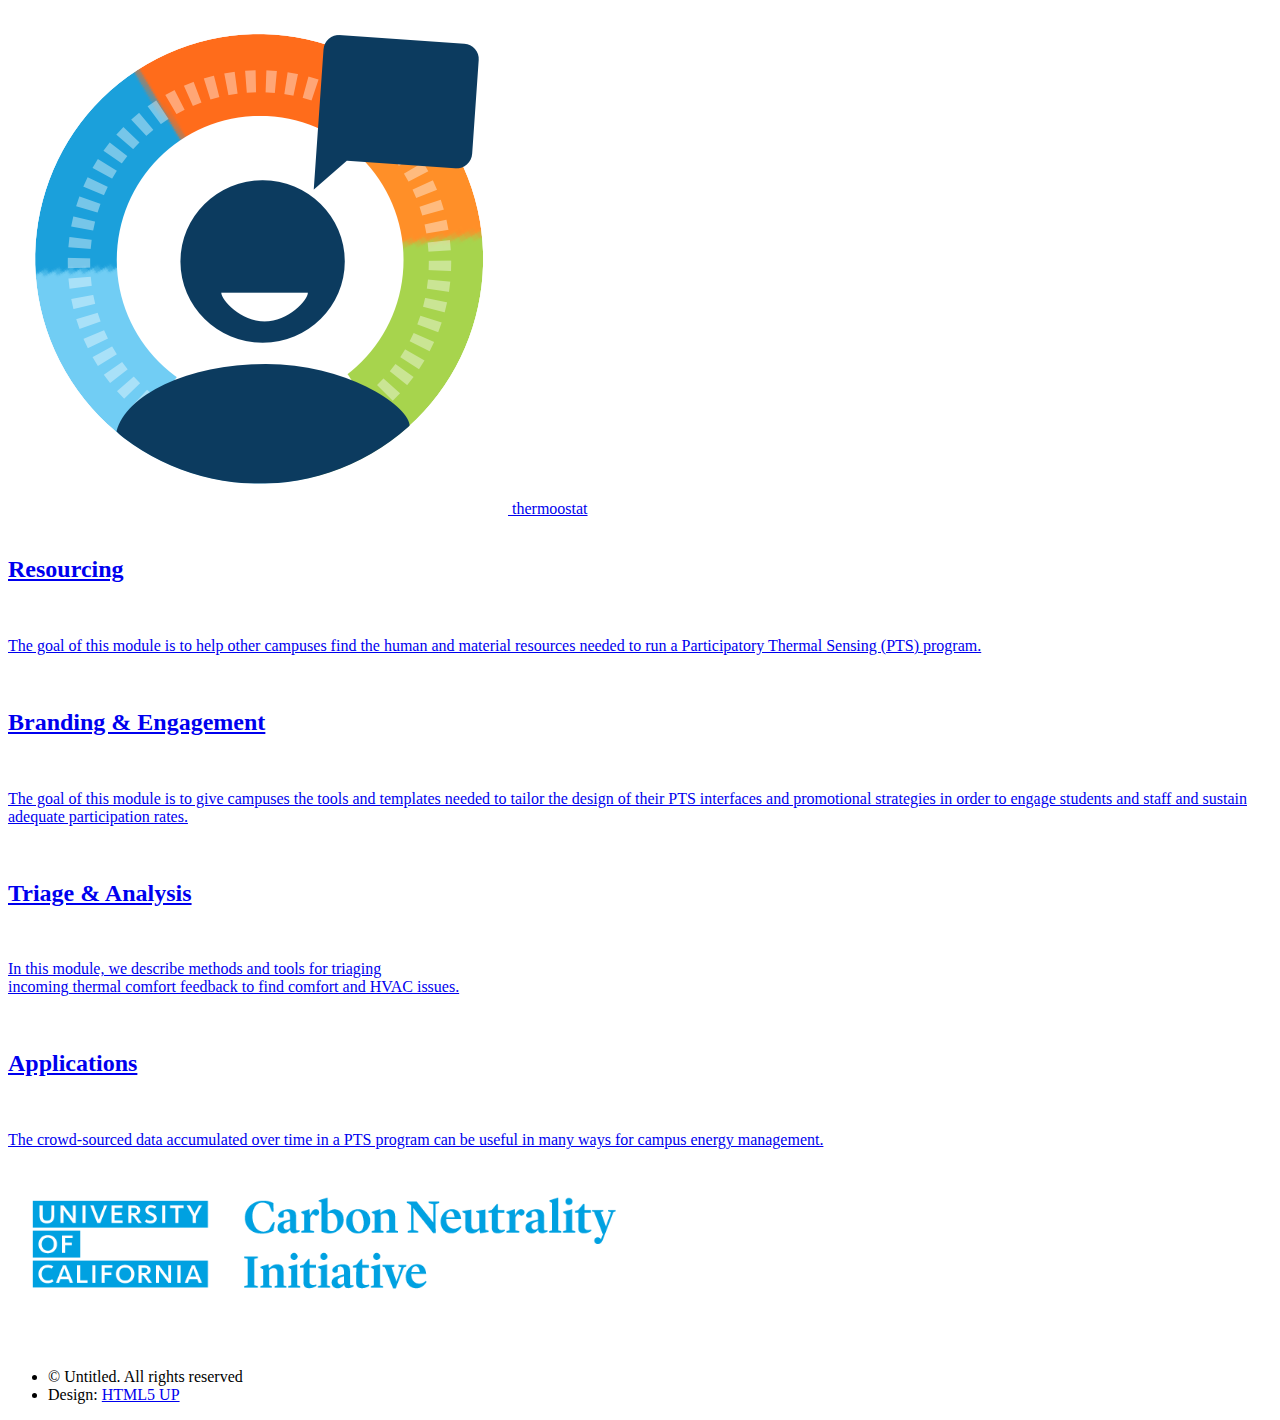
==== index.html @ d4e31097 "added space in the main menu modules and removed facebook and twitter buttons" ====
<!DOCTYPE HTML>
<!--
	Phantom by HTML5 UP
	html5up.net | @ajlkn
	Free for personal and commercial use under the CCA 3.0 license (html5up.net/license)
-->
<html>
	<head>
		<title>Thermoostat</title>
		<link rel="icon" href="images/toplogouc.png"/>
		<meta charset="utf-8" />
		<meta name="viewport" content="width=device-width, initial-scale=1, user-scalable=no" />
		<link rel="stylesheet" href="assets/css/main.css" />
		<noscript><link rel="stylesheet" href="assets/css/noscript.css" /></noscript>
	</head>
	<body class="is-preload">
		<!-- Wrapper -->
			<div id="wrapper">

				<!-- Header -->
					<header id="header">
						<div class="inner">

							<!-- Logo -->
								<a href="index.html" class="logo">
									<span class="symbol"><img src="images/Comfort-Logo.png" alt="" /></span>
									<span class="title">thermoostat</span>
								</a>

							<!-- Nav
								<nav>
									<ul>
										<li><a href="#menu">Menu</a></li>
									</ul>
								</nav>

						</div>
					</header>

							Menu
					<nav id="menu">
						<h2>Menu</h2>
						<ul>
							<li><a href="index.html">Home</a></li>
							<li><a href="generic.html">Ipsum veroeros</a></li>
							<li><a href="generic.html">Tempus etiam</a></li>
							<li><a href="generic.html">Consequat dolor</a></li>
							<li><a href="elements.html">Elements</a></li>
						</ul>
					</nav>-->

				<!-- Main -->
					<div id="main">
						<div class="inner">
							<header>
								<!-- <h1>TherMOOStat<br /></h1>
								<p>Etiam quis viverra lorem, in semper lorem. Sed nisl arcu euismod sit amet nisi euismod sed cursus arcu elementum ipsum arcu vivamus quis venenatis orci lorem ipsum et magna feugiat veroeros aliquam. Lorem ipsum dolor sit amet nullam dolore.</p> -->
							</header>
							<section class="tiles">
								<article class="style1">
									<span class="image">
										<img src="images/resourcing.jpg" alt="" />
									</span>
									<a href="../people-page/index.html">
										<h2>Resourcing</h2>
										<div class="content">
											<br><p>The goal of this module is to help other campuses find the human and material resources needed to run a Participatory Thermal Sensing (PTS) program.</p>
										</div>
									</a>
								</article>
								<article class="style4">
									<span class="image">
										<img src="images/brandingandengagement.jpg" alt="" />
									</span>
									<a href="../branding-page/index.html">
										<h2>Branding & Engagement</h2>
										<div class="content">
											<br><p>The goal of this module is to give campuses the tools and templates needed to tailor the design of their PTS interfaces and promotional strategies in order to engage students and staff and sustain adequate participation rates.</p>
										</div>
									</a>
								</article>
								<article class="style3">
									<span class="image">
										<img src="images/analysis2.jpg" alt="" />
									</span>
									<a href="../analysis-page/index.html">
										<h2>Triage & Analysis</h2>
										<div class="content">
											<br><p>In this module, we describe methods and tools for triaging <br>incoming thermal comfort feedback to find comfort and HVAC issues.</p>
										</div>
									</a>
								</article>
								<article class="style2">
									<span class="image">
										<img src="images/analysis.jpg" alt="" />
									</span>
									<a href="../app-page/index.html">
										<h2>Applications</h2>
										<div class="content">
											<br><p>The crowd-sourced data accumulated over time in a PTS program can be useful in many ways for campus energy management.</p>
										</div>
									</a>
								</article>


							</section>
						</div>
					</div>

				<!-- Footer -->
					<footer id="footer">
						<div class="inner">
							<!-- <section>
								<h2>Get in touch</h2>
								<form method="post" action="#">
									<div class="fields">
										<div class="field half">
											<input type="text" name="name" id="name" placeholder="Name" />
										</div>
										<div class="field half">
											<input type="email" name="email" id="email" placeholder="Email" />
										</div>
										<div class="field">
											<textarea name="message" id="message" placeholder="Message"></textarea>
										</div>
									</div>
									<ul class="actions">
										<li><input type="submit" value="Send" class="primary" /></li>
									</ul>
								</form>
							</section> -->
							<section>
								<span class="image">
										<img src="images/ucop_cni_locgo 29-May-2015.png" alt="" style="max-width: 50%; padding-bottom: 2%;"/>
								</span>
								<!-- <span class="image">
										<img src="images/ucdavis.jpg" alt="" style="max-width: 50%;"/>
								</span> -->
								
							</section>
							<ul class="copyright">
								<li>&copy; Untitled. All rights reserved</li><li>Design: <a href="http://html5up.net">HTML5 UP</a></li>
							</ul>
						</div>
					</footer>

			</div>

		<!-- Scripts -->
			<script src="assets/js/jquery.min.js"></script>
			<script src="assets/js/browser.min.js"></script>
			<script src="assets/js/breakpoints.min.js"></script>
			<script src="assets/js/util.js"></script>
			<script src="assets/js/main.js"></script>

	</body>
</html>
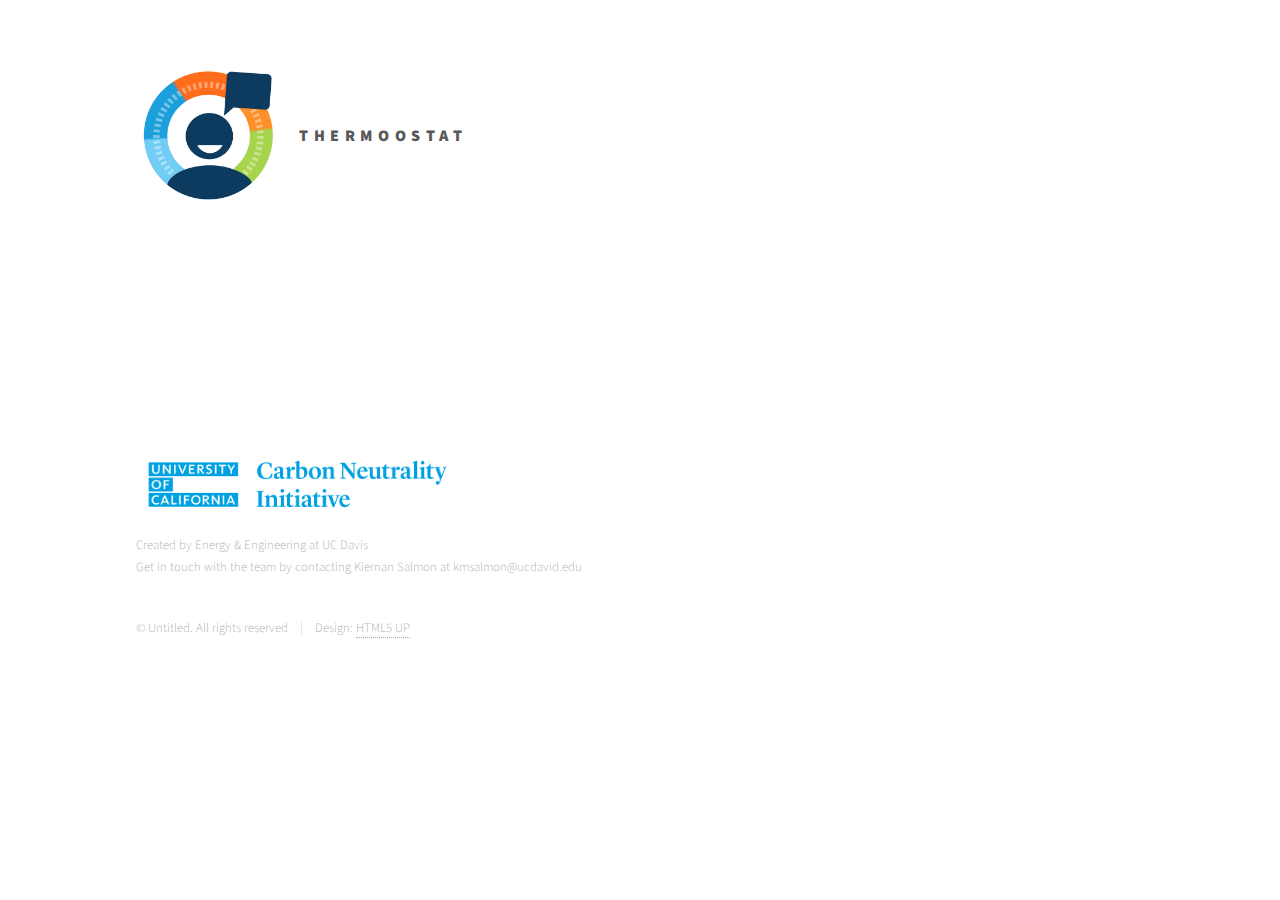
==== commit 1972cbcd: "fixed homepage and the spacing on triage" ====
--- a/index.html
+++ b/index.html
@@ -136,8 +136,9 @@
 								<!-- <span class="image">
 										<img src="images/ucdavis.jpg" alt="" style="max-width: 50%;"/>
 								</span> -->
-								
+
 							</section>
+							<p style="font-size: 0.8em; color: rgba(88, 88, 88, 0.5);">Created by Energy & Engineering at UC Davis<br>Get in touch with the team by contacting Kiernan Salmon at kmsalmon@ucdavid.edu</p>
 							<ul class="copyright">
 								<li>&copy; Untitled. All rights reserved</li><li>Design: <a href="http://html5up.net">HTML5 UP</a></li>
 							</ul>
--- a/assets/css/main.css
+++ b/assets/css/main.css
@@ -0,0 +1,3320 @@
+@import url(font-awesome.min.css);
+@import url("https://fonts.googleapis.com/css?family=Source+Sans+Pro:300,700,900");
+
+/*
+	Phantom by HTML5 UP
+	html5up.net | @ajlkn
+	Free for personal and commercial use under the CCA 3.0 license (html5up.net/license)
+*/
+
+html, body, div, span, applet, object,
+iframe, h1, h2, h3, h4, h5, h6, p, blockquote,
+pre, a, abbr, acronym, address, big, cite,
+code, del, dfn, em, img, ins, kbd, q, s, samp,
+small, strike, strong, sub, sup, tt, var, b,
+u, i, center, dl, dt, dd, ol, ul, li, fieldset,
+form, label, legend, table, caption, tbody,
+tfoot, thead, tr, th, td, article, aside,
+canvas, details, embed, figure, figcaption,
+footer, header, hgroup, menu, nav, output, ruby,
+section, summary, time, mark, audio, video {
+	margin: 0;
+	padding: 0;
+	border: 0;
+	font-size: 100%;
+	font: inherit;
+	vertical-align: baseline;}
+
+article, aside, details, figcaption, figure,
+footer, header, hgroup, menu, nav, section {
+	display: block;}
+
+body {
+	line-height: 1;
+}
+
+ol, ul {
+	list-style: none;
+}
+
+blockquote, q {
+	quotes: none;
+}
+
+	blockquote:before, blockquote:after, q:before, q:after {
+		content: '';
+		content: none;
+	}
+
+table {
+	border-collapse: collapse;
+	border-spacing: 0;
+}
+
+body {
+	-webkit-text-size-adjust: none;
+}
+
+mark {
+	background-color: transparent;
+	color: inherit;
+}
+
+input::-moz-focus-inner {
+	border: 0;
+	padding: 0;
+}
+
+input, select, textarea {
+	-moz-appearance: none;
+	-webkit-appearance: none;
+	-ms-appearance: none;
+	appearance: none;
+}
+
+/* Basic */
+
+	@-ms-viewport {
+		width: device-width;
+	}
+
+	body {
+		-ms-overflow-style: scrollbar;
+	}
+
+	@media screen and (max-width: 480px) {
+
+		html, body {
+			min-width: 320px;
+		}
+
+	}
+
+	html {
+		box-sizing: border-box;
+	}
+
+	*, *:before, *:after {
+		box-sizing: inherit;
+	}
+
+	body {
+		background: #ffffff;
+	}
+
+		body.is-preload *, body.is-preload *:before, body.is-preload *:after {
+			-moz-animation: none !important;
+			-webkit-animation: none !important;
+			-ms-animation: none !important;
+			animation: none !important;
+			-moz-transition: none !important;
+			-webkit-transition: none !important;
+			-ms-transition: none !important;
+			transition: none !important;
+		}
+
+/* Type */
+
+	body, input, select, textarea {
+		color: #585858;
+		font-family: "Source Sans Pro", Helvetica, sans-serif;
+		font-size: 16pt;
+		font-weight: 300;
+		line-height: 1.75;
+	}
+
+		@media screen and (max-width: 1680px) {
+
+			body, input, select, textarea {
+				font-size: 14pt;
+			}
+
+		}
+
+		@media screen and (max-width: 1280px) {
+
+			body, input, select, textarea {
+				font-size: 12pt;
+			}
+
+		}
+
+	a {
+		-moz-transition: border-bottom-color 0.2s ease, color 0.2s ease;
+		-webkit-transition: border-bottom-color 0.2s ease, color 0.2s ease;
+		-ms-transition: border-bottom-color 0.2s ease, color 0.2s ease;
+		transition: border-bottom-color 0.2s ease, color 0.2s ease;
+		text-decoration: none;
+		color: #585858;
+		border-bottom: dotted 1px rgba(88, 88, 88, 0.5);
+	}
+
+		a:hover {
+			border-bottom-color: transparent;
+			/* color: #f2849e !important;
+			hover color change */
+		}
+
+	strong, b {
+		font-weight: 900;
+	}
+
+	em, i {
+		font-style: italic;
+	}
+
+	p {
+		margin: 0 0 2em 0;
+	}
+
+	h1 {
+		font-size: 2.75em;
+		font-weight: 700;
+		line-height: 1.3;
+		margin: 0 0 1em 0;
+		letter-spacing: -0.035em;
+	}
+
+		h1 a {
+			color: inherit;
+		}
+
+		@media screen and (max-width: 736px) {
+
+			h1 {
+				font-size: 2em;
+				margin: 0 0 1em 0;
+			}
+
+		}
+
+		@media screen and (max-width: 360px) {
+
+			h1 {
+				font-size: 1.75em;
+			}
+
+		}
+
+	h2, h3, h4, h5, h6 {
+		font-weight: 900;
+		line-height: 1.5;
+		margin: 0 0 2em 0;
+		text-transform: uppercase;
+		letter-spacing: 0.35em;
+	}
+
+		h2 a, h3 a, h4 a, h5 a, h6 a {
+			color: inherit;
+		}
+
+	h2 {
+		font-size: 1.1em;
+	}
+
+	h3 {
+		font-size: 1em;
+	}
+
+	h4 {
+		font-size: 0.8em;
+	}
+
+	h5 {
+		font-size: 0.8em;
+	}
+
+	h6 {
+		font-size: 0.8em;
+	}
+
+	@media screen and (max-width: 980px) {
+
+		h1 br, h2 br, h3 br, h4 br, h5 br, h6 br {
+			display: none;
+		}
+
+	}
+
+	@media screen and (max-width: 736px) {
+
+		h2 {
+			font-size: 1em;
+		}
+
+		h3 {
+			font-size: 0.8em;
+		}
+
+	}
+
+	sub {
+		font-size: 0.8em;
+		position: relative;
+		top: 0.5em;
+	}
+
+	sup {
+		font-size: 0.8em;
+		position: relative;
+		top: -0.5em;
+	}
+
+	blockquote {
+		border-left: solid 4px #c9c9c9;
+		font-style: italic;
+		margin: 0 0 2em 0;
+		padding: 0.5em 0 0.5em 2em;
+	}
+
+	code {
+		background: rgba(144, 144, 144, 0.075);
+		border-radius: 4px;
+		border: solid 1px #c9c9c9;
+		font-family: "Courier New", monospace;
+		font-size: 0.9em;
+		margin: 0 0.25em;
+		padding: 0.25em 0.65em;
+	}
+
+	pre {
+		-webkit-overflow-scrolling: touch;
+		font-family: "Courier New", monospace;
+		font-size: 0.9em;
+		margin: 0 0 2em 0;
+	}
+
+		pre code {
+			display: block;
+			line-height: 1.75;
+			padding: 1em 1.5em;
+			overflow-x: auto;
+		}
+
+	hr {
+		border: 0;
+		border-bottom: solid 1px #c9c9c9;
+		margin: 2em 0;
+	}
+
+		hr.major {
+			margin: 3em 0;
+		}
+
+	.align-left {
+		text-align: left;
+	}
+
+	.align-center {
+		text-align: center;
+	}
+
+	.align-right {
+		text-align: right;
+	}
+
+/* Row */
+
+	.row {
+		display: flex;
+		flex-wrap: wrap;
+		box-sizing: border-box;
+		align-items: stretch;
+	}
+
+		.row > * {
+			box-sizing: border-box;
+		}
+
+		.row.gtr-uniform > * > :last-child {
+			margin-bottom: 0;
+		}
+
+		.row.aln-left {
+			justify-content: flex-start;
+		}
+
+		.row.aln-center {
+			justify-content: center;
+		}
+
+		.row.aln-right {
+			justify-content: flex-end;
+		}
+
+		.row.aln-top {
+			align-items: flex-start;
+		}
+
+		.row.aln-middle {
+			align-items: center;
+		}
+
+		.row.aln-bottom {
+			align-items: flex-end;
+		}
+
+		.row > .imp {
+			order: -1;
+		}
+
+		.row > .col-1 {
+			width: 8.3333333333%;
+		}
+
+		.row > .off-1 {
+			margin-left: 8.3333333333%;
+		}
+
+		.row > .col-2 {
+			width: 16.6666666667%;
+		}
+
+		.row > .off-2 {
+			margin-left: 16.6666666667%;
+		}
+
+		.row > .col-3 {
+			width: 25%;
+		}
+
+		.row > .off-3 {
+			margin-left: 25%;
+		}
+
+		.row > .col-4 {
+			width: 33.3333333333%;
+		}
+
+		.row > .off-4 {
+			margin-left: 33.3333333333%;
+		}
+
+		.row > .col-5 {
+			width: 41.6666666667%;
+		}
+
+		.row > .off-5 {
+			margin-left: 41.6666666667%;
+		}
+
+		.row > .col-6 {
+			width: 50%;
+		}
+
+		.row > .off-6 {
+			margin-left: 50%;
+		}
+
+		.row > .col-7 {
+			width: 58.3333333333%;
+		}
+
+		.row > .off-7 {
+			margin-left: 58.3333333333%;
+		}
+
+		.row > .col-8 {
+			width: 66.6666666667%;
+		}
+
+		.row > .off-8 {
+			margin-left: 66.6666666667%;
+		}
+
+		.row > .col-9 {
+			width: 75%;
+		}
+
+		.row > .off-9 {
+			margin-left: 75%;
+		}
+
+		.row > .col-10 {
+			width: 83.3333333333%;
+		}
+
+		.row > .off-10 {
+			margin-left: 83.3333333333%;
+		}
+
+		.row > .col-11 {
+			width: 91.6666666667%;
+		}
+
+		.row > .off-11 {
+			margin-left: 91.6666666667%;
+		}
+
+		.row > .col-12 {
+			width: 100%;
+		}
+
+		.row > .off-12 {
+			margin-left: 100%;
+		}
+
+		.row.gtr-0 {
+			margin-top: 0;
+			margin-left: 0em;
+		}
+
+			.row.gtr-0 > * {
+				padding: 0 0 0 0em;
+			}
+
+			.row.gtr-0.gtr-uniform {
+				margin-top: 0em;
+			}
+
+				.row.gtr-0.gtr-uniform > * {
+					padding-top: 0em;
+				}
+
+		.row.gtr-25 {
+			margin-top: 0;
+			margin-left: -0.5em;
+		}
+
+			.row.gtr-25 > * {
+				padding: 0 0 0 0.5em;
+			}
+
+			.row.gtr-25.gtr-uniform {
+				margin-top: -0.5em;
+			}
+
+				.row.gtr-25.gtr-uniform > * {
+					padding-top: 0.5em;
+				}
+
+		.row.gtr-50 {
+			margin-top: 0;
+			margin-left: -1em;
+		}
+
+			.row.gtr-50 > * {
+				padding: 0 0 0 1em;
+			}
+
+			.row.gtr-50.gtr-uniform {
+				margin-top: -1em;
+			}
+
+				.row.gtr-50.gtr-uniform > * {
+					padding-top: 1em;
+				}
+
+		.row {
+			margin-top: 0;
+			margin-left: -2em;
+		}
+
+			.row > * {
+				padding: 0 0 0 2em;
+			}
+
+			.row.gtr-uniform {
+				margin-top: -2em;
+			}
+
+				.row.gtr-uniform > * {
+					padding-top: 2em;
+				}
+
+		.row.gtr-150 {
+			margin-top: 0;
+			margin-left: -3em;
+		}
+
+			.row.gtr-150 > * {
+				padding: 0 0 0 3em;
+			}
+
+			.row.gtr-150.gtr-uniform {
+				margin-top: -3em;
+			}
+
+				.row.gtr-150.gtr-uniform > * {
+					padding-top: 3em;
+				}
+
+		.row.gtr-200 {
+			margin-top: 0;
+			margin-left: -4em;
+		}
+
+			.row.gtr-200 > * {
+				padding: 0 0 0 4em;
+			}
+
+			.row.gtr-200.gtr-uniform {
+				margin-top: -4em;
+			}
+
+				.row.gtr-200.gtr-uniform > * {
+					padding-top: 4em;
+				}
+
+		@media screen and (max-width: 1680px) {
+
+			.row {
+				display: flex;
+				flex-wrap: wrap;
+				box-sizing: border-box;
+				align-items: stretch;
+			}
+
+				.row > * {
+					box-sizing: border-box;
+				}
+
+				.row.gtr-uniform > * > :last-child {
+					margin-bottom: 0;
+				}
+
+				.row.aln-left {
+					justify-content: flex-start;
+				}
+
+				.row.aln-center {
+					justify-content: center;
+				}
+
+				.row.aln-right {
+					justify-content: flex-end;
+				}
+
+				.row.aln-top {
+					align-items: flex-start;
+				}
+
+				.row.aln-middle {
+					align-items: center;
+				}
+
+				.row.aln-bottom {
+					align-items: flex-end;
+				}
+
+				.row > .imp-xlarge {
+					order: -1;
+				}
+
+				.row > .col-1-xlarge {
+					width: 8.3333333333%;
+				}
+
+				.row > .off-1-xlarge {
+					margin-left: 8.3333333333%;
+				}
+
+				.row > .col-2-xlarge {
+					width: 16.6666666667%;
+				}
+
+				.row > .off-2-xlarge {
+					margin-left: 16.6666666667%;
+				}
+
+				.row > .col-3-xlarge {
+					width: 25%;
+				}
+
+				.row > .off-3-xlarge {
+					margin-left: 25%;
+				}
+
+				.row > .col-4-xlarge {
+					width: 33.3333333333%;
+				}
+
+				.row > .off-4-xlarge {
+					margin-left: 33.3333333333%;
+				}
+
+				.row > .col-5-xlarge {
+					width: 41.6666666667%;
+				}
+
+				.row > .off-5-xlarge {
+					margin-left: 41.6666666667%;
+				}
+
+				.row > .col-6-xlarge {
+					width: 50%;
+				}
+
+				.row > .off-6-xlarge {
+					margin-left: 50%;
+				}
+
+				.row > .col-7-xlarge {
+					width: 58.3333333333%;
+				}
+
+				.row > .off-7-xlarge {
+					margin-left: 58.3333333333%;
+				}
+
+				.row > .col-8-xlarge {
+					width: 66.6666666667%;
+				}
+
+				.row > .off-8-xlarge {
+					margin-left: 66.6666666667%;
+				}
+
+				.row > .col-9-xlarge {
+					width: 75%;
+				}
+
+				.row > .off-9-xlarge {
+					margin-left: 75%;
+				}
+
+				.row > .col-10-xlarge {
+					width: 83.3333333333%;
+				}
+
+				.row > .off-10-xlarge {
+					margin-left: 83.3333333333%;
+				}
+
+				.row > .col-11-xlarge {
+					width: 91.6666666667%;
+				}
+
+				.row > .off-11-xlarge {
+					margin-left: 91.6666666667%;
+				}
+
+				.row > .col-12-xlarge {
+					width: 100%;
+				}
+
+				.row > .off-12-xlarge {
+					margin-left: 100%;
+				}
+
+				.row.gtr-0 {
+					margin-top: 0;
+					margin-left: 0em;
+				}
+
+					.row.gtr-0 > * {
+						padding: 0 0 0 0em;
+					}
+
+					.row.gtr-0.gtr-uniform {
+						margin-top: 0em;
+					}
+
+						.row.gtr-0.gtr-uniform > * {
+							padding-top: 0em;
+						}
+
+				.row.gtr-25 {
+					margin-top: 0;
+					margin-left: -0.5em;
+				}
+
+					.row.gtr-25 > * {
+						padding: 0 0 0 0.5em;
+					}
+
+					.row.gtr-25.gtr-uniform {
+						margin-top: -0.5em;
+					}
+
+						.row.gtr-25.gtr-uniform > * {
+							padding-top: 0.5em;
+						}
+
+				.row.gtr-50 {
+					margin-top: 0;
+					margin-left: -1em;
+				}
+
+					.row.gtr-50 > * {
+						padding: 0 0 0 1em;
+					}
+
+					.row.gtr-50.gtr-uniform {
+						margin-top: -1em;
+					}
+
+						.row.gtr-50.gtr-uniform > * {
+							padding-top: 1em;
+						}
+
+				.row {
+					margin-top: 0;
+					margin-left: -2em;
+				}
+
+					.row > * {
+						padding: 0 0 0 2em;
+					}
+
+					.row.gtr-uniform {
+						margin-top: -2em;
+					}
+
+						.row.gtr-uniform > * {
+							padding-top: 2em;
+						}
+
+				.row.gtr-150 {
+					margin-top: 0;
+					margin-left: -3em;
+				}
+
+					.row.gtr-150 > * {
+						padding: 0 0 0 3em;
+					}
+
+					.row.gtr-150.gtr-uniform {
+						margin-top: -3em;
+					}
+
+						.row.gtr-150.gtr-uniform > * {
+							padding-top: 3em;
+						}
+
+				.row.gtr-200 {
+					margin-top: 0;
+					margin-left: -4em;
+				}
+
+					.row.gtr-200 > * {
+						padding: 0 0 0 4em;
+					}
+
+					.row.gtr-200.gtr-uniform {
+						margin-top: -4em;
+					}
+
+						.row.gtr-200.gtr-uniform > * {
+							padding-top: 4em;
+						}
+
+		}
+
+		@media screen and (max-width: 1280px) {
+
+			.row {
+				display: flex;
+				flex-wrap: wrap;
+				box-sizing: border-box;
+				align-items: stretch;
+			}
+
+				.row > * {
+					box-sizing: border-box;
+				}
+
+				.row.gtr-uniform > * > :last-child {
+					margin-bottom: 0;
+				}
+
+				.row.aln-left {
+					justify-content: flex-start;
+				}
+
+				.row.aln-center {
+					justify-content: center;
+				}
+
+				.row.aln-right {
+					justify-content: flex-end;
+				}
+
+				.row.aln-top {
+					align-items: flex-start;
+				}
+
+				.row.aln-middle {
+					align-items: center;
+				}
+
+				.row.aln-bottom {
+					align-items: flex-end;
+				}
+
+				.row > .imp-large {
+					order: -1;
+				}
+
+				.row > .col-1-large {
+					width: 8.3333333333%;
+				}
+
+				.row > .off-1-large {
+					margin-left: 8.3333333333%;
+				}
+
+				.row > .col-2-large {
+					width: 16.6666666667%;
+				}
+
+				.row > .off-2-large {
+					margin-left: 16.6666666667%;
+				}
+
+				.row > .col-3-large {
+					width: 25%;
+				}
+
+				.row > .off-3-large {
+					margin-left: 25%;
+				}
+
+				.row > .col-4-large {
+					width: 33.3333333333%;
+				}
+
+				.row > .off-4-large {
+					margin-left: 33.3333333333%;
+				}
+
+				.row > .col-5-large {
+					width: 41.6666666667%;
+				}
+
+				.row > .off-5-large {
+					margin-left: 41.6666666667%;
+				}
+
+				.row > .col-6-large {
+					width: 50%;
+				}
+
+				.row > .off-6-large {
+					margin-left: 50%;
+				}
+
+				.row > .col-7-large {
+					width: 58.3333333333%;
+				}
+
+				.row > .off-7-large {
+					margin-left: 58.3333333333%;
+				}
+
+				.row > .col-8-large {
+					width: 66.6666666667%;
+				}
+
+				.row > .off-8-large {
+					margin-left: 66.6666666667%;
+				}
+
+				.row > .col-9-large {
+					width: 75%;
+				}
+
+				.row > .off-9-large {
+					margin-left: 75%;
+				}
+
+				.row > .col-10-large {
+					width: 83.3333333333%;
+				}
+
+				.row > .off-10-large {
+					margin-left: 83.3333333333%;
+				}
+
+				.row > .col-11-large {
+					width: 91.6666666667%;
+				}
+
+				.row > .off-11-large {
+					margin-left: 91.6666666667%;
+				}
+
+				.row > .col-12-large {
+					width: 100%;
+				}
+
+				.row > .off-12-large {
+					margin-left: 100%;
+				}
+
+				.row.gtr-0 {
+					margin-top: 0;
+					margin-left: 0em;
+				}
+
+					.row.gtr-0 > * {
+						padding: 0 0 0 0em;
+					}
+
+					.row.gtr-0.gtr-uniform {
+						margin-top: 0em;
+					}
+
+						.row.gtr-0.gtr-uniform > * {
+							padding-top: 0em;
+						}
+
+				.row.gtr-25 {
+					margin-top: 0;
+					margin-left: -0.5em;
+				}
+
+					.row.gtr-25 > * {
+						padding: 0 0 0 0.5em;
+					}
+
+					.row.gtr-25.gtr-uniform {
+						margin-top: -0.5em;
+					}
+
+						.row.gtr-25.gtr-uniform > * {
+							padding-top: 0.5em;
+						}
+
+				.row.gtr-50 {
+					margin-top: 0;
+					margin-left: -1em;
+				}
+
+					.row.gtr-50 > * {
+						padding: 0 0 0 1em;
+					}
+
+					.row.gtr-50.gtr-uniform {
+						margin-top: -1em;
+					}
+
+						.row.gtr-50.gtr-uniform > * {
+							padding-top: 1em;
+						}
+
+				.row {
+					margin-top: 0;
+					margin-left: -2em;
+				}
+
+					.row > * {
+						padding: 0 0 0 2em;
+					}
+
+					.row.gtr-uniform {
+						margin-top: -2em;
+					}
+
+						.row.gtr-uniform > * {
+							padding-top: 2em;
+						}
+
+				.row.gtr-150 {
+					margin-top: 0;
+					margin-left: -3em;
+				}
+
+					.row.gtr-150 > * {
+						padding: 0 0 0 3em;
+					}
+
+					.row.gtr-150.gtr-uniform {
+						margin-top: -3em;
+					}
+
+						.row.gtr-150.gtr-uniform > * {
+							padding-top: 3em;
+						}
+
+				.row.gtr-200 {
+					margin-top: 0;
+					margin-left: -4em;
+				}
+
+					.row.gtr-200 > * {
+						padding: 0 0 0 4em;
+					}
+
+					.row.gtr-200.gtr-uniform {
+						margin-top: -4em;
+					}
+
+						.row.gtr-200.gtr-uniform > * {
+							padding-top: 4em;
+						}
+
+		}
+
+		@media screen and (max-width: 980px) {
+
+			.row {
+				display: flex;
+				flex-wrap: wrap;
+				box-sizing: border-box;
+				align-items: stretch;
+			}
+
+				.row > * {
+					box-sizing: border-box;
+				}
+
+				.row.gtr-uniform > * > :last-child {
+					margin-bottom: 0;
+				}
+
+				.row.aln-left {
+					justify-content: flex-start;
+				}
+
+				.row.aln-center {
+					justify-content: center;
+				}
+
+				.row.aln-right {
+					justify-content: flex-end;
+				}
+
+				.row.aln-top {
+					align-items: flex-start;
+				}
+
+				.row.aln-middle {
+					align-items: center;
+				}
+
+				.row.aln-bottom {
+					align-items: flex-end;
+				}
+
+				.row > .imp-medium {
+					order: -1;
+				}
+
+				.row > .col-1-medium {
+					width: 8.3333333333%;
+				}
+
+				.row > .off-1-medium {
+					margin-left: 8.3333333333%;
+				}
+
+				.row > .col-2-medium {
+					width: 16.6666666667%;
+				}
+
+				.row > .off-2-medium {
+					margin-left: 16.6666666667%;
+				}
+
+				.row > .col-3-medium {
+					width: 25%;
+				}
+
+				.row > .off-3-medium {
+					margin-left: 25%;
+				}
+
+				.row > .col-4-medium {
+					width: 33.3333333333%;
+				}
+
+				.row > .off-4-medium {
+					margin-left: 33.3333333333%;
+				}
+
+				.row > .col-5-medium {
+					width: 41.6666666667%;
+				}
+
+				.row > .off-5-medium {
+					margin-left: 41.6666666667%;
+				}
+
+				.row > .col-6-medium {
+					width: 50%;
+				}
+
+				.row > .off-6-medium {
+					margin-left: 50%;
+				}
+
+				.row > .col-7-medium {
+					width: 58.3333333333%;
+				}
+
+				.row > .off-7-medium {
+					margin-left: 58.3333333333%;
+				}
+
+				.row > .col-8-medium {
+					width: 66.6666666667%;
+				}
+
+				.row > .off-8-medium {
+					margin-left: 66.6666666667%;
+				}
+
+				.row > .col-9-medium {
+					width: 75%;
+				}
+
+				.row > .off-9-medium {
+					margin-left: 75%;
+				}
+
+				.row > .col-10-medium {
+					width: 83.3333333333%;
+				}
+
+				.row > .off-10-medium {
+					margin-left: 83.3333333333%;
+				}
+
+				.row > .col-11-medium {
+					width: 91.6666666667%;
+				}
+
+				.row > .off-11-medium {
+					margin-left: 91.6666666667%;
+				}
+
+				.row > .col-12-medium {
+					width: 100%;
+				}
+
+				.row > .off-12-medium {
+					margin-left: 100%;
+				}
+
+				.row.gtr-0 {
+					margin-top: 0;
+					margin-left: 0em;
+				}
+
+					.row.gtr-0 > * {
+						padding: 0 0 0 0em;
+					}
+
+					.row.gtr-0.gtr-uniform {
+						margin-top: 0em;
+					}
+
+						.row.gtr-0.gtr-uniform > * {
+							padding-top: 0em;
+						}
+
+				.row.gtr-25 {
+					margin-top: 0;
+					margin-left: -0.375em;
+				}
+
+					.row.gtr-25 > * {
+						padding: 0 0 0 0.375em;
+					}
+
+					.row.gtr-25.gtr-uniform {
+						margin-top: -0.375em;
+					}
+
+						.row.gtr-25.gtr-uniform > * {
+							padding-top: 0.375em;
+						}
+
+				.row.gtr-50 {
+					margin-top: 0;
+					margin-left: -0.75em;
+				}
+
+					.row.gtr-50 > * {
+						padding: 0 0 0 0.75em;
+					}
+
+					.row.gtr-50.gtr-uniform {
+						margin-top: -0.75em;
+					}
+
+						.row.gtr-50.gtr-uniform > * {
+							padding-top: 0.75em;
+						}
+
+				.row {
+					margin-top: 0;
+					margin-left: -1.5em;
+				}
+
+					.row > * {
+						padding: 0 0 0 1.5em;
+					}
+
+					.row.gtr-uniform {
+						margin-top: -1.5em;
+					}
+
+						.row.gtr-uniform > * {
+							padding-top: 1.5em;
+						}
+
+				.row.gtr-150 {
+					margin-top: 0;
+					margin-left: -2.25em;
+				}
+
+					.row.gtr-150 > * {
+						padding: 0 0 0 2.25em;
+					}
+
+					.row.gtr-150.gtr-uniform {
+						margin-top: -2.25em;
+					}
+
+						.row.gtr-150.gtr-uniform > * {
+							padding-top: 2.25em;
+						}
+
+				.row.gtr-200 {
+					margin-top: 0;
+					margin-left: -3em;
+				}
+
+					.row.gtr-200 > * {
+						padding: 0 0 0 3em;
+					}
+
+					.row.gtr-200.gtr-uniform {
+						margin-top: -3em;
+					}
+
+						.row.gtr-200.gtr-uniform > * {
+							padding-top: 3em;
+						}
+
+		}
+
+		@media screen and (max-width: 736px) {
+
+			.row {
+				display: flex;
+				flex-wrap: wrap;
+				box-sizing: border-box;
+				align-items: stretch;
+			}
+
+				.row > * {
+					box-sizing: border-box;
+				}
+
+				.row.gtr-uniform > * > :last-child {
+					margin-bottom: 0;
+				}
+
+				.row.aln-left {
+					justify-content: flex-start;
+				}
+
+				.row.aln-center {
+					justify-content: center;
+				}
+
+				.row.aln-right {
+					justify-content: flex-end;
+				}
+
+				.row.aln-top {
+					align-items: flex-start;
+				}
+
+				.row.aln-middle {
+					align-items: center;
+				}
+
+				.row.aln-bottom {
+					align-items: flex-end;
+				}
+
+				.row > .imp-small {
+					order: -1;
+				}
+
+				.row > .col-1-small {
+					width: 8.3333333333%;
+				}
+
+				.row > .off-1-small {
+					margin-left: 8.3333333333%;
+				}
+
+				.row > .col-2-small {
+					width: 16.6666666667%;
+				}
+
+				.row > .off-2-small {
+					margin-left: 16.6666666667%;
+				}
+
+				.row > .col-3-small {
+					width: 25%;
+				}
+
+				.row > .off-3-small {
+					margin-left: 25%;
+				}
+
+				.row > .col-4-small {
+					width: 33.3333333333%;
+				}
+
+				.row > .off-4-small {
+					margin-left: 33.3333333333%;
+				}
+
+				.row > .col-5-small {
+					width: 41.6666666667%;
+				}
+
+				.row > .off-5-small {
+					margin-left: 41.6666666667%;
+				}
+
+				.row > .col-6-small {
+					width: 50%;
+				}
+
+				.row > .off-6-small {
+					margin-left: 50%;
+				}
+
+				.row > .col-7-small {
+					width: 58.3333333333%;
+				}
+
+				.row > .off-7-small {
+					margin-left: 58.3333333333%;
+				}
+
+				.row > .col-8-small {
+					width: 66.6666666667%;
+				}
+
+				.row > .off-8-small {
+					margin-left: 66.6666666667%;
+				}
+
+				.row > .col-9-small {
+					width: 75%;
+				}
+
+				.row > .off-9-small {
+					margin-left: 75%;
+				}
+
+				.row > .col-10-small {
+					width: 83.3333333333%;
+				}
+
+				.row > .off-10-small {
+					margin-left: 83.3333333333%;
+				}
+
+				.row > .col-11-small {
+					width: 91.6666666667%;
+				}
+
+				.row > .off-11-small {
+					margin-left: 91.6666666667%;
+				}
+
+				.row > .col-12-small {
+					width: 100%;
+				}
+
+				.row > .off-12-small {
+					margin-left: 100%;
+				}
+
+				.row.gtr-0 {
+					margin-top: 0;
+					margin-left: 0em;
+				}
+
+					.row.gtr-0 > * {
+						padding: 0 0 0 0em;
+					}
+
+					.row.gtr-0.gtr-uniform {
+						margin-top: 0em;
+					}
+
+						.row.gtr-0.gtr-uniform > * {
+							padding-top: 0em;
+						}
+
+				.row.gtr-25 {
+					margin-top: 0;
+					margin-left: -0.25em;
+				}
+
+					.row.gtr-25 > * {
+						padding: 0 0 0 0.25em;
+					}
+
+					.row.gtr-25.gtr-uniform {
+						margin-top: -0.25em;
+					}
+
+						.row.gtr-25.gtr-uniform > * {
+							padding-top: 0.25em;
+						}
+
+				.row.gtr-50 {
+					margin-top: 0;
+					margin-left: -0.5em;
+				}
+
+					.row.gtr-50 > * {
+						padding: 0 0 0 0.5em;
+					}
+
+					.row.gtr-50.gtr-uniform {
+						margin-top: -0.5em;
+					}
+
+						.row.gtr-50.gtr-uniform > * {
+							padding-top: 0.5em;
+						}
+
+				.row {
+					margin-top: 0;
+					margin-left: -1em;
+				}
+
+					.row > * {
+						padding: 0 0 0 1em;
+					}
+
+					.row.gtr-uniform {
+						margin-top: -1em;
+					}
+
+						.row.gtr-uniform > * {
+							padding-top: 1em;
+						}
+
+				.row.gtr-150 {
+					margin-top: 0;
+					margin-left: -1.5em;
+				}
+
+					.row.gtr-150 > * {
+						padding: 0 0 0 1.5em;
+					}
+
+					.row.gtr-150.gtr-uniform {
+						margin-top: -1.5em;
+					}
+
+						.row.gtr-150.gtr-uniform > * {
+							padding-top: 1.5em;
+						}
+
+				.row.gtr-200 {
+					margin-top: 0;
+					margin-left: -2em;
+				}
+
+					.row.gtr-200 > * {
+						padding: 0 0 0 2em;
+					}
+
+					.row.gtr-200.gtr-uniform {
+						margin-top: -2em;
+					}
+
+						.row.gtr-200.gtr-uniform > * {
+							padding-top: 2em;
+						}
+
+		}
+
+		@media screen and (max-width: 480px) {
+
+			.row {
+				display: flex;
+				flex-wrap: wrap;
+				box-sizing: border-box;
+				align-items: stretch;
+			}
+
+				.row > * {
+					box-sizing: border-box;
+				}
+
+				.row.gtr-uniform > * > :last-child {
+					margin-bottom: 0;
+				}
+
+				.row.aln-left {
+					justify-content: flex-start;
+				}
+
+				.row.aln-center {
+					justify-content: center;
+				}
+
+				.row.aln-right {
+					justify-content: flex-end;
+				}
+
+				.row.aln-top {
+					align-items: flex-start;
+				}
+
+				.row.aln-middle {
+					align-items: center;
+				}
+
+				.row.aln-bottom {
+					align-items: flex-end;
+				}
+
+				.row > .imp-xsmall {
+					order: -1;
+				}
+
+				.row > .col-1-xsmall {
+					width: 8.3333333333%;
+				}
+
+				.row > .off-1-xsmall {
+					margin-left: 8.3333333333%;
+				}
+
+				.row > .col-2-xsmall {
+					width: 16.6666666667%;
+				}
+
+				.row > .off-2-xsmall {
+					margin-left: 16.6666666667%;
+				}
+
+				.row > .col-3-xsmall {
+					width: 25%;
+				}
+
+				.row > .off-3-xsmall {
+					margin-left: 25%;
+				}
+
+				.row > .col-4-xsmall {
+					width: 33.3333333333%;
+				}
+
+				.row > .off-4-xsmall {
+					margin-left: 33.3333333333%;
+				}
+
+				.row > .col-5-xsmall {
+					width: 41.6666666667%;
+				}
+
+				.row > .off-5-xsmall {
+					margin-left: 41.6666666667%;
+				}
+
+				.row > .col-6-xsmall {
+					width: 50%;
+				}
+
+				.row > .off-6-xsmall {
+					margin-left: 50%;
+				}
+
+				.row > .col-7-xsmall {
+					width: 58.3333333333%;
+				}
+
+				.row > .off-7-xsmall {
+					margin-left: 58.3333333333%;
+				}
+
+				.row > .col-8-xsmall {
+					width: 66.6666666667%;
+				}
+
+				.row > .off-8-xsmall {
+					margin-left: 66.6666666667%;
+				}
+
+				.row > .col-9-xsmall {
+					width: 75%;
+				}
+
+				.row > .off-9-xsmall {
+					margin-left: 75%;
+				}
+
+				.row > .col-10-xsmall {
+					width: 83.3333333333%;
+				}
+
+				.row > .off-10-xsmall {
+					margin-left: 83.3333333333%;
+				}
+
+				.row > .col-11-xsmall {
+					width: 91.6666666667%;
+				}
+
+				.row > .off-11-xsmall {
+					margin-left: 91.6666666667%;
+				}
+
+				.row > .col-12-xsmall {
+					width: 100%;
+				}
+
+				.row > .off-12-xsmall {
+					margin-left: 100%;
+				}
+
+				.row.gtr-0 {
+					margin-top: 0;
+					margin-left: 0em;
+				}
+
+					.row.gtr-0 > * {
+						padding: 0 0 0 0em;
+					}
+
+					.row.gtr-0.gtr-uniform {
+						margin-top: 0em;
+					}
+
+						.row.gtr-0.gtr-uniform > * {
+							padding-top: 0em;
+						}
+
+				.row.gtr-25 {
+					margin-top: 0;
+					margin-left: -0.25em;
+				}
+
+					.row.gtr-25 > * {
+						padding: 0 0 0 0.25em;
+					}
+
+					.row.gtr-25.gtr-uniform {
+						margin-top: -0.25em;
+					}
+
+						.row.gtr-25.gtr-uniform > * {
+							padding-top: 0.25em;
+						}
+
+				.row.gtr-50 {
+					margin-top: 0;
+					margin-left: -0.5em;
+				}
+
+					.row.gtr-50 > * {
+						padding: 0 0 0 0.5em;
+					}
+
+					.row.gtr-50.gtr-uniform {
+						margin-top: -0.5em;
+					}
+
+						.row.gtr-50.gtr-uniform > * {
+							padding-top: 0.5em;
+						}
+
+				.row {
+					margin-top: 0;
+					margin-left: -1em;
+				}
+
+					.row > * {
+						padding: 0 0 0 1em;
+					}
+
+					.row.gtr-uniform {
+						margin-top: -1em;
+					}
+
+						.row.gtr-uniform > * {
+							padding-top: 1em;
+						}
+
+				.row.gtr-150 {
+					margin-top: 0;
+					margin-left: -1.5em;
+				}
+
+					.row.gtr-150 > * {
+						padding: 0 0 0 1.5em;
+					}
+
+					.row.gtr-150.gtr-uniform {
+						margin-top: -1.5em;
+					}
+
+						.row.gtr-150.gtr-uniform > * {
+							padding-top: 1.5em;
+						}
+
+				.row.gtr-200 {
+					margin-top: 0;
+					margin-left: -2em;
+				}
+
+					.row.gtr-200 > * {
+						padding: 0 0 0 2em;
+					}
+
+					.row.gtr-200.gtr-uniform {
+						margin-top: -2em;
+					}
+
+						.row.gtr-200.gtr-uniform > * {
+							padding-top: 2em;
+						}
+
+		}
+
+/* Section/Article */
+
+	section.special, article.special {
+		text-align: center;
+	}
+
+	header p {
+		margin-top: -1em;
+	}
+
+	@media screen and (max-width: 736px) {
+
+		header p {
+			margin-top: 0;
+		}
+
+	}
+
+/* Icon */
+
+	.icon {
+		text-decoration: none;
+		border-bottom: none;
+		position: relative;
+	}
+
+		.icon:before {
+			-moz-osx-font-smoothing: grayscale;
+			-webkit-font-smoothing: antialiased;
+			font-family: FontAwesome;
+			font-style: normal;
+			font-weight: normal;
+			text-transform: none !important;
+		}
+
+		.icon > .label {
+			display: none;
+		}
+
+		.icon.style2 {
+			-moz-transition: background-color 0.2s ease-in-out, color 0.2s ease-in-out, border-color 0.2s ease-in-out;
+			-webkit-transition: background-color 0.2s ease-in-out, color 0.2s ease-in-out, border-color 0.2s ease-in-out;
+			-ms-transition: background-color 0.2s ease-in-out, color 0.2s ease-in-out, border-color 0.2s ease-in-out;
+			transition: background-color 0.2s ease-in-out, color 0.2s ease-in-out, border-color 0.2s ease-in-out;
+			background-color: transparent;
+			border: solid 1px #c9c9c9;
+			border-radius: 4px;
+			width: 2.65em;
+			height: 2.65em;
+			display: inline-block;
+			text-align: center;
+			line-height: 2.65em;
+			color: inherit;
+		}
+
+			.icon.style2:before {
+				font-size: 1.1em;
+			}
+
+			.icon.style2:hover {
+				color: #f2849e;
+				border-color: #f2849e;
+			}
+
+			.icon.style2:active {
+				background-color: rgba(242, 132, 158, 0.1);
+			}
+
+/* List */
+
+	ol {
+		list-style: decimal;
+		margin: 0 0 2em 0;
+		padding-left: 1.25em;
+	}
+
+		ol li {
+			padding-left: 0.25em;
+		}
+
+	ul {
+		list-style: disc;
+		margin: 0 0 2em 0;
+		padding-left: 1em;
+	}
+
+		ul li {
+			padding-left: 0.5em;
+		}
+
+		ul.alt {
+			list-style: none;
+			padding-left: 0;
+		}
+
+			ul.alt li {
+				border-top: solid 1px #c9c9c9;
+				padding: 0.5em 0;
+			}
+
+				ul.alt li:first-child {
+					border-top: 0;
+					padding-top: 0;
+				}
+
+	dl {
+		margin: 0 0 2em 0;
+	}
+
+		dl dt {
+			display: block;
+			font-weight: 900;
+			margin: 0 0 1em 0;
+		}
+
+		dl dd {
+			margin-left: 2em;
+		}
+
+/* Actions */
+
+	ul.actions {
+		display: -moz-flex;
+		display: -webkit-flex;
+		display: -ms-flex;
+		display: flex;
+		cursor: default;
+		list-style: none;
+		margin-left: -1em;
+		padding-left: 0;
+	}
+
+		ul.actions li {
+			padding: 0 0 0 1em;
+			vertical-align: middle;
+		}
+
+		ul.actions.special {
+			-moz-justify-content: center;
+			-webkit-justify-content: center;
+			-ms-justify-content: center;
+			justify-content: center;
+			width: 100%;
+			margin-left: 0;
+		}
+
+			ul.actions.special li:first-child {
+				padding-left: 0;
+			}
+
+		ul.actions.stacked {
+			-moz-flex-direction: column;
+			-webkit-flex-direction: column;
+			-ms-flex-direction: column;
+			flex-direction: column;
+			margin-left: 0;
+		}
+
+			ul.actions.stacked li {
+				padding: 1.3em 0 0 0;
+			}
+
+				ul.actions.stacked li:first-child {
+					padding-top: 0;
+				}
+
+		ul.actions.fit {
+			width: calc(100% + 1em);
+		}
+
+			ul.actions.fit li {
+				-moz-flex-grow: 1;
+				-webkit-flex-grow: 1;
+				-ms-flex-grow: 1;
+				flex-grow: 1;
+				-moz-flex-shrink: 1;
+				-webkit-flex-shrink: 1;
+				-ms-flex-shrink: 1;
+				flex-shrink: 1;
+				width: 100%;
+			}
+
+				ul.actions.fit li > * {
+					width: 100%;
+				}
+
+			ul.actions.fit.stacked {
+				width: 100%;
+			}
+
+		@media screen and (max-width: 480px) {
+
+			ul.actions:not(.fixed) {
+				-moz-flex-direction: column;
+				-webkit-flex-direction: column;
+				-ms-flex-direction: column;
+				flex-direction: column;
+				margin-left: 0;
+				width: 100% !important;
+			}
+
+				ul.actions:not(.fixed) li {
+					-moz-flex-grow: 1;
+					-webkit-flex-grow: 1;
+					-ms-flex-grow: 1;
+					flex-grow: 1;
+					-moz-flex-shrink: 1;
+					-webkit-flex-shrink: 1;
+					-ms-flex-shrink: 1;
+					flex-shrink: 1;
+					padding: 1em 0 0 0;
+					text-align: center;
+					width: 100%;
+				}
+
+					ul.actions:not(.fixed) li > * {
+						width: 100%;
+					}
+
+					ul.actions:not(.fixed) li:first-child {
+						padding-top: 0;
+					}
+
+					ul.actions:not(.fixed) li input[type="submit"],
+					ul.actions:not(.fixed) li input[type="reset"],
+					ul.actions:not(.fixed) li input[type="button"],
+					ul.actions:not(.fixed) li button,
+					ul.actions:not(.fixed) li .button {
+						width: 100%;
+					}
+
+						ul.actions:not(.fixed) li input[type="submit"].icon:before,
+						ul.actions:not(.fixed) li input[type="reset"].icon:before,
+						ul.actions:not(.fixed) li input[type="button"].icon:before,
+						ul.actions:not(.fixed) li button.icon:before,
+						ul.actions:not(.fixed) li .button.icon:before {
+							margin-left: -0.5rem;
+						}
+
+		}
+
+/* Icons */
+
+	ul.icons {
+		cursor: default;
+		list-style: none;
+		padding-left: 0;
+		margin: -1em 0 2em -1em;
+	}
+
+		ul.icons li {
+			display: inline-block;
+			padding: 1em 0 0 1em;
+		}
+
+/* Form */
+
+	form {
+		margin: 0 0 2em 0;
+		overflow-x: hidden;
+	}
+
+		form > :last-child {
+			margin-bottom: 0;
+		}
+
+		form > .fields {
+			display: -moz-flex;
+			display: -webkit-flex;
+			display: -ms-flex;
+			display: flex;
+			-moz-flex-wrap: wrap;
+			-webkit-flex-wrap: wrap;
+			-ms-flex-wrap: wrap;
+			flex-wrap: wrap;
+			width: calc(100% + 3em);
+			margin: -1.5em 0 2em -1.5em;
+		}
+
+			form > .fields > .field {
+				-moz-flex-grow: 0;
+				-webkit-flex-grow: 0;
+				-ms-flex-grow: 0;
+				flex-grow: 0;
+				-moz-flex-shrink: 0;
+				-webkit-flex-shrink: 0;
+				-ms-flex-shrink: 0;
+				flex-shrink: 0;
+				padding: 1.5em 0 0 1.5em;
+				width: calc(100% - 1.5em);
+			}
+
+				form > .fields > .field.half {
+					width: calc(50% - 0.75em);
+				}
+
+				form > .fields > .field.third {
+					width: calc(100%/3 - 0.5em);
+				}
+
+				form > .fields > .field.quarter {
+					width: calc(25% - 0.375em);
+				}
+
+		@media screen and (max-width: 480px) {
+
+			form > .fields {
+				width: calc(100% + 3em);
+				margin: -1.5em 0 2em -1.5em;
+			}
+
+				form > .fields > .field {
+					padding: 1.5em 0 0 1.5em;
+					width: calc(100% - 1.5em);
+				}
+
+					form > .fields > .field.half {
+						width: calc(100% - 1.5em);
+					}
+
+					form > .fields > .field.third {
+						width: calc(100% - 1.5em);
+					}
+
+					form > .fields > .field.quarter {
+						width: calc(100% - 1.5em);
+					}
+
+		}
+
+	label {
+		display: block;
+		font-size: 0.9em;
+		font-weight: 900;
+		margin: 0 0 1em 0;
+	}
+
+	input[type="text"],
+	input[type="password"],
+	input[type="email"],
+	input[type="tel"],
+	select,
+	textarea {
+		-moz-appearance: none;
+		-webkit-appearance: none;
+		-ms-appearance: none;
+		appearance: none;
+		background-color: transparent;
+		border: none;
+		border-radius: 0;
+		border-bottom: solid 1px #c9c9c9;
+		color: inherit;
+		display: block;
+		outline: 0;
+		padding: 0;
+		text-decoration: none;
+		width: 100%;
+	}
+
+		input[type="text"]:invalid,
+		input[type="password"]:invalid,
+		input[type="email"]:invalid,
+		input[type="tel"]:invalid,
+		select:invalid,
+		textarea:invalid {
+			box-shadow: none;
+		}
+
+		input[type="text"]:focus,
+		input[type="password"]:focus,
+		input[type="email"]:focus,
+		input[type="tel"]:focus,
+		select:focus,
+		textarea:focus {
+			border-bottom-color: #f2849e;
+			box-shadow: inset 0 -1px 0 0 #f2849e;
+		}
+
+	select {
+		background-image: url("data:image/svg+xml;charset=utf8,%3Csvg xmlns='http://www.w3.org/2000/svg' width='40' height='40' preserveAspectRatio='none' viewBox='0 0 40 40'%3E%3Cpath d='M9.4,12.3l10.4,10.4l10.4-10.4c0.2-0.2,0.5-0.4,0.9-0.4c0.3,0,0.6,0.1,0.9,0.4l3.3,3.3c0.2,0.2,0.4,0.5,0.4,0.9 c0,0.4-0.1,0.6-0.4,0.9L20.7,31.9c-0.2,0.2-0.5,0.4-0.9,0.4c-0.3,0-0.6-0.1-0.9-0.4L4.3,17.3c-0.2-0.2-0.4-0.5-0.4-0.9 c0-0.4,0.1-0.6,0.4-0.9l3.3-3.3c0.2-0.2,0.5-0.4,0.9-0.4S9.1,12.1,9.4,12.3z' fill='%23c9c9c9' /%3E%3C/svg%3E");
+		background-size: 1.25rem;
+		background-repeat: no-repeat;
+		background-position: calc(100% - 1rem) center;
+		height: 3em;
+		padding-right: 3em;
+		text-overflow: ellipsis;
+	}
+
+		select option {
+			background: #ffffff;
+		}
+
+		select:focus::-ms-value {
+			background-color: transparent;
+		}
+
+		select::-ms-expand {
+			display: none;
+		}
+
+	input[type="text"],
+	input[type="password"],
+	input[type="email"],
+	select {
+		height: 3em;
+	}
+
+	textarea {
+		padding: 0;
+		min-height: 3.75em;
+	}
+
+	input[type="checkbox"],
+	input[type="radio"] {
+		-moz-appearance: none;
+		-webkit-appearance: none;
+		-ms-appearance: none;
+		appearance: none;
+		display: block;
+		float: left;
+		margin-right: -2em;
+		opacity: 0;
+		width: 1em;
+		z-index: -1;
+	}
+
+		input[type="checkbox"] + label,
+		input[type="radio"] + label {
+			text-decoration: none;
+			color: #585858;
+			cursor: pointer;
+			display: inline-block;
+			font-size: 1em;
+			font-weight: 300;
+			padding-left: 2.55em;
+			padding-right: 0.75em;
+			position: relative;
+		}
+
+			input[type="checkbox"] + label:before,
+			input[type="radio"] + label:before {
+				-moz-osx-font-smoothing: grayscale;
+				-webkit-font-smoothing: antialiased;
+				font-family: FontAwesome;
+				font-style: normal;
+				font-weight: normal;
+				text-transform: none !important;
+			}
+
+			input[type="checkbox"] + label:before,
+			input[type="radio"] + label:before {
+				border-radius: 4px;
+				border: solid 1px #c9c9c9;
+				content: '';
+				display: inline-block;
+				height: 1.8em;
+				left: 0;
+				line-height: 1.725em;
+				position: absolute;
+				text-align: center;
+				top: 0;
+				width: 1.8em;
+			}
+
+		input[type="checkbox"]:checked + label:before,
+		input[type="radio"]:checked + label:before {
+			background: #585858;
+			border-color: #585858;
+			color: #ffffff;
+			content: '\f00c';
+		}
+
+		input[type="checkbox"]:focus + label:before,
+		input[type="radio"]:focus + label:before {
+			border-color: #f2849e;
+			box-shadow: 0 0 0 1px #f2849e;
+		}
+
+	input[type="checkbox"] + label:before {
+		border-radius: 4px;
+	}
+
+	input[type="radio"] + label:before {
+		border-radius: 100%;
+	}
+
+/* Box */
+
+	.box {
+		border-radius: 4px;
+		border: solid 1px #c9c9c9;
+		margin-bottom: 2em;
+		padding: 1.5em;
+	}
+
+		.box > :last-child,
+		.box > :last-child > :last-child,
+		.box > :last-child > :last-child > :last-child {
+			margin-bottom: 0;
+		}
+
+		.box.alt {
+			border: 0;
+			border-radius: 0;
+			padding: 0;
+		}
+
+/* Image */
+
+	.image {
+		border-radius: 4px;
+		border: 0;
+		display: inline-block;
+		position: relative;
+	}
+
+		.image img {
+			border-radius: 4px;
+			display: block;
+		}
+
+		.image.left, .image.right {
+			max-width: 40%;
+		}
+
+			.image.left img, .image.right img {
+				width: 100%;
+			}
+
+		.image.left {
+			float: left;
+			padding: 0 1.5em 1em 0;
+			top: 0.25em;
+		}
+
+		.image.right {
+			float: right;
+			padding: 0 0 1em 1.5em;
+			top: 0.25em;
+		}
+
+		.image.fit {
+			display: block;
+			margin: 0 0 2em 0;
+			width: 100%;
+		}
+
+			.image.fit img {
+				width: 100%;
+			}
+
+		.image.main {
+			display: block;
+			margin: 0 0 3em 0;
+			width: 100%;
+		}
+
+			.image.main img {
+				width: 100%;
+			}
+
+			@media screen and (max-width: 736px) {
+
+				.image.main {
+					margin: 0 0 2em 0;
+				}
+
+			}
+
+/* Table */
+
+	.table-wrapper {
+		-webkit-overflow-scrolling: touch;
+		overflow-x: auto;
+	}
+
+	table {
+		margin: 0 0 2em 0;
+		width: 100%;
+	}
+
+		table tbody tr {
+			border: solid 1px #c9c9c9;
+			border-left: 0;
+			border-right: 0;
+		}
+
+			table tbody tr:nth-child(2n + 1) {
+				background-color: rgba(144, 144, 144, 0.075);
+			}
+
+		table td {
+			padding: 0.75em 0.75em;
+		}
+
+		table th {
+			font-size: 0.9em;
+			font-weight: 900;
+			padding: 0 0.75em 0.75em 0.75em;
+			text-align: left;
+		}
+
+		table thead {
+			border-bottom: solid 2px #c9c9c9;
+		}
+
+		table tfoot {
+			border-top: solid 2px #c9c9c9;
+		}
+
+		table.alt {
+			border-collapse: separate;
+		}
+
+			table.alt tbody tr td {
+				border: solid 1px #c9c9c9;
+				border-left-width: 0;
+				border-top-width: 0;
+			}
+
+				table.alt tbody tr td:first-child {
+					border-left-width: 1px;
+				}
+
+			table.alt tbody tr:first-child td {
+				border-top-width: 1px;
+			}
+
+			table.alt thead {
+				border-bottom: 0;
+			}
+
+			table.alt tfoot {
+				border-top: 0;
+			}
+
+/* Button */
+
+	input[type="submit"],
+	input[type="reset"],
+	input[type="button"],
+	button,
+	.button {
+		-moz-appearance: none;
+		-webkit-appearance: none;
+		-ms-appearance: none;
+		appearance: none;
+		-moz-transition: background-color 0.2s ease-in-out, color 0.2s ease-in-out, box-shadow 0.2s ease-in-out;
+		-webkit-transition: background-color 0.2s ease-in-out, color 0.2s ease-in-out, box-shadow 0.2s ease-in-out;
+		-ms-transition: background-color 0.2s ease-in-out, color 0.2s ease-in-out, box-shadow 0.2s ease-in-out;
+		transition: background-color 0.2s ease-in-out, color 0.2s ease-in-out, box-shadow 0.2s ease-in-out;
+		background-color: transparent;
+		border-radius: 4px;
+		border: 0;
+		box-shadow: inset 0 0 0 2px #585858;
+		color: #585858 !important;
+		cursor: pointer;
+		display: inline-block;
+		font-size: 0.8em;
+		font-weight: 900;
+		height: 3.5em;
+		letter-spacing: 0.35em;
+		line-height: 3.45em;
+		overflow: hidden;
+		padding: 0 1.25em 0 1.6em;
+		text-align: center;
+		text-decoration: none;
+		text-overflow: ellipsis;
+		text-transform: uppercase;
+		white-space: nowrap;
+	}
+
+		input[type="submit"].icon:before,
+		input[type="reset"].icon:before,
+		input[type="button"].icon:before,
+		button.icon:before,
+		.button.icon:before {
+			margin-right: 0.5em;
+		}
+
+		input[type="submit"].fit,
+		input[type="reset"].fit,
+		input[type="button"].fit,
+		button.fit,
+		.button.fit {
+			width: 100%;
+		}
+
+		input[type="submit"]:hover,
+		input[type="reset"]:hover,
+		input[type="button"]:hover,
+		button:hover,
+		.button:hover {
+			color: #f2849e !important;
+			box-shadow: inset 0 0 0 2px #f2849e;
+		}
+
+		input[type="submit"]:active,
+		input[type="reset"]:active,
+		input[type="button"]:active,
+		button:active,
+		.button:active {
+			background-color: rgba(242, 132, 158, 0.1);
+		}
+
+		input[type="submit"].small,
+		input[type="reset"].small,
+		input[type="button"].small,
+		button.small,
+		.button.small {
+			font-size: 0.6em;
+		}
+
+		input[type="submit"].large,
+		input[type="reset"].large,
+		input[type="button"].large,
+		button.large,
+		.button.large {
+			font-size: 1em;
+		}
+
+		input[type="submit"].primary,
+		input[type="reset"].primary,
+		input[type="button"].primary,
+		button.primary,
+		.button.primary {
+			box-shadow: none;
+			background-color: #585858;
+			color: #ffffff !important;
+		}
+
+			input[type="submit"].primary:hover,
+			input[type="reset"].primary:hover,
+			input[type="button"].primary:hover,
+			button.primary:hover,
+			.button.primary:hover {
+				background-color: #f2849e;
+			}
+
+			input[type="submit"].primary:active,
+			input[type="reset"].primary:active,
+			input[type="button"].primary:active,
+			button.primary:active,
+			.button.primary:active {
+				background-color: #ee5f81;
+			}
+
+		input[type="submit"].disabled, input[type="submit"]:disabled,
+		input[type="reset"].disabled,
+		input[type="reset"]:disabled,
+		input[type="button"].disabled,
+		input[type="button"]:disabled,
+		button.disabled,
+		button:disabled,
+		.button.disabled,
+		.button:disabled {
+			pointer-events: none;
+			opacity: 0.25;
+		}
+
+/* Tiles */
+
+	.tiles {
+		display: -moz-flex;
+		display: -webkit-flex;
+		display: -ms-flex;
+		display: flex;
+		-moz-flex-wrap: wrap;
+		-webkit-flex-wrap: wrap;
+		-ms-flex-wrap: wrap;
+		flex-wrap: wrap;
+		postiion: relative;
+		margin: -2.5em 0 0 -2.5em;
+	}
+
+		.tiles article {
+			-moz-transition: -moz-transform 0.5s ease, opacity 0.5s ease;
+			-webkit-transition: -webkit-transform 0.5s ease, opacity 0.5s ease;
+			-ms-transition: -ms-transform 0.5s ease, opacity 0.5s ease;
+			transition: transform 0.5s ease, opacity 0.5s ease;
+			position: relative;
+			width: calc(50% - 2.5em);
+			margin: 2.5em 0 0 2.5em;
+		}
+
+			.tiles article > .image {
+				-moz-transition: -moz-transform 0.5s ease;
+				-webkit-transition: -webkit-transform 0.5s ease;
+				-ms-transition: -ms-transform 0.5s ease;
+				transition: transform 0.5s ease;
+				position: relative;
+				display: block;
+				width: 100%;
+				border-radius: 4px;
+				overflow: hidden;
+			}
+
+				.tiles article > .image img {
+					display: block;
+					width: 100%;
+				}
+
+				.tiles article > .image:before {
+					pointer-events: none;
+					-moz-transition: background-color 0.5s ease, opacity 0.5s ease;
+					-webkit-transition: background-color 0.5s ease, opacity 0.5s ease;
+					-ms-transition: background-color 0.5s ease, opacity 0.5s ease;
+					transition: background-color 0.5s ease, opacity 0.5s ease;
+					content: '';
+					display: block;
+					position: absolute;
+					top: 0;
+					left: 0;
+					width: 100%;
+					height: 100%;
+					opacity: 1.0;
+					z-index: 1;
+					opacity: 0.8;
+				}
+
+				/*.tiles article > .image:after {
+					pointer-events: none;
+					-moz-transition: opacity 0.5s ease;
+					-webkit-transition: opacity 0.5s ease;
+					-ms-transition: opacity 0.5s ease;
+					transition: opacity 0.5s ease;
+					content: '';
+					display: block;
+					position: absolute;
+					top: 0;
+					left: 0;
+					width: 100%;
+					height: 100%;
+					background-image: url("data:image/svg+xml;charset=utf8,%3Csvg xmlns='http://www.w3.org/2000/svg' width='100' height='100' viewBox='0 0 100 100' preserveAspectRatio='none'%3E%3Cstyle%3Eline %7B stroke-width: 0.25px%3B stroke: %23ffffff%3B %7D%3C/style%3E%3Cline x1='0' y1='0' x2='100' y2='100' /%3E%3Cline x1='100' y1='0' x2='0' y2='100' /%3E%3C/svg%3E");
+					background-position: center;
+					background-repeat: no-repeat;
+					background-size: 100% 100%;
+					opacity: 0.25;
+					z-index: 2;
+				}*/
+
+			.tiles article > a {
+				display: -moz-flex;
+				display: -webkit-flex;
+				display: -ms-flex;
+				display: flex;
+				-moz-flex-direction: column;
+				-webkit-flex-direction: column;
+				-ms-flex-direction: column;
+				flex-direction: column;
+				-moz-align-items: center;
+				-webkit-align-items: center;
+				-ms-align-items: center;
+				align-items: center;
+				-moz-justify-content: center;
+				-webkit-justify-content: center;
+				-ms-justify-content: center;
+				justify-content: center;
+				-moz-transition: background-color 0.5s ease, -moz-transform 0.5s ease;
+				-webkit-transition: background-color 0.5s ease, -webkit-transform 0.5s ease;
+				-ms-transition: background-color 0.5s ease, -ms-transform 0.5s ease;
+				transition: background-color 0.5s ease, transform 0.5s ease;
+				position: absolute;
+				top: 0;
+				left: 0;
+				width: 100%;
+				height: 100%;
+				padding: 1em;
+				border-radius: 4px;
+				border-bottom: 0;
+				color: #ffffff;
+				text-align: center;
+				text-decoration: none;
+				z-index: 3;
+			}
+
+				.tiles article > a > :last-child {
+					margin: 0;
+				}
+
+				.tiles article > a:hover {
+					color: #ffffff !important;
+				}
+
+				.tiles article > a h2 {
+					margin: 0;
+				}
+
+				.tiles article > a .content {
+					-moz-transition: max-height 0.5s ease, opacity 0.5s ease;
+					-webkit-transition: max-height 0.5s ease, opacity 0.5s ease;
+					-ms-transition: max-height 0.5s ease, opacity 0.5s ease;
+					transition: max-height 0.5s ease, opacity 0.5s ease;
+					width: 100%;
+					max-height: 0;
+					line-height: 1.5;
+					margin-top: 0.35em;
+					opacity: 0;
+				}
+
+					.tiles article > a .content > :last-child {
+						margin-bottom: 0;
+					}
+
+			.tiles article.style1 > .image:before {
+				background-color: #005581;
+			}
+
+			.tiles article.style2 > .image:before {
+				background-color: #72cdf4;
+			}
+
+			.tiles article.style3 > .image:before {
+				/*background-color: #ffd200;*/
+				background-color: #00778b;
+			}
+
+			.tiles article.style4 > .image:before {
+				background-color: #ffe552;
+				background-color: #00a3ad;
+			}
+
+			.tiles article.style5 > .image:before {
+				background-color: #ae85ca;
+			}
+
+			.tiles article.style6 > .image:before {
+				background-color: #8499e7;
+			}
+
+			body:not(.is-touch) .tiles article:hover > .image {
+				-moz-transform: scale(1.1);
+				-webkit-transform: scale(1.1);
+				-ms-transform: scale(1.1);
+				transform: scale(1.1);
+			}
+
+				body:not(.is-touch) .tiles article:hover > .image:before {
+					background-color: #333333;
+					opacity: 0.35;
+				}
+
+				body:not(.is-touch) .tiles article:hover > .image:after {
+					opacity: 0;
+				}
+
+			body:not(.is-touch) .tiles article:hover .content {
+				max-height: 15em;
+				opacity: 1;
+			}
+
+		/** + .tiles {
+			margin-top: 2em;
+		}*/
+
+		body.is-preload .tiles article {
+			-moz-transform: scale(0.9);
+			-webkit-transform: scale(0.9);
+			-ms-transform: scale(0.9);
+			transform: scale(0.9);
+			opacity: 0;
+		}
+
+		body.is-touch .tiles article .content {
+			max-height: 15em;
+			opacity: 1;
+		}
+
+		@media screen and (max-width: 1280px) {
+
+			.tiles {
+				margin: -1.25em 0 0 -1.25em;
+			}
+
+				.tiles article {
+					width: calc(50% - 1.25em);
+					margin: 1.25em 0 0 1.25em;
+				}
+
+		}
+
+		@media screen and (max-width: 980px) {
+
+			.tiles {
+				margin: -2.5em 0 0 -2.5em;
+			}
+
+				.tiles article {
+					width: calc(50% - 2.5em);
+					margin: 2.5em 0 0 2.5em;
+				}
+
+		}
+
+		@media screen and (max-width: 736px) {
+
+			.tiles {
+				margin: -1.25em 0 0 -1.25em;
+			}
+
+				.tiles article {
+					width: calc(50% - 1.25em);
+					margin: 1.25em 0 0 1.25em;
+				}
+
+					.tiles article:hover > .image {
+						-moz-transform: scale(1.0);
+						-webkit-transform: scale(1.0);
+						-ms-transform: scale(1.0);
+						transform: scale(1.0);
+					}
+
+		}
+
+		@media screen and (max-width: 480px) {
+
+			.tiles {
+				margin: 0;
+			}
+
+				.tiles article {
+					width: 100%;
+					margin: 1.25em 0 0 0;
+				}
+
+		}
+
+/* Header */
+
+	#header {
+		padding: 4em 0 0.1em 0 ;
+	}
+
+		#header .logo {
+			display: block;
+			border-bottom: 0;
+			color: inherit;
+			font-weight: 900;
+			letter-spacing: 0.35em;
+			margin: 0 0 2.5em 0;
+			text-decoration: none;
+			text-transform: uppercase;
+			display: inline-block;
+		}
+
+			#header .logo > * {
+				display: inline-block;
+				vertical-align: middle;
+			}
+
+			.a:hover {
+				color: #585858;
+
+			}
+
+			#header .logo .title:hover {
+				color: #585858;
+			}
+
+			#header .logo .symbol {
+				margin-right: 0.65em;
+			}
+
+				#header .logo .symbol img {
+					display: block;
+					width: 9em;
+					height: 9em;
+				}
+
+		#header nav {
+			position: fixed;
+			right: 2em;
+			top: 2em;
+			z-index: 10000;
+		}
+
+			#header nav ul {
+				display: -moz-flex;
+				display: -webkit-flex;
+				display: -ms-flex;
+				display: flex;
+				-moz-align-items: center;
+				-webkit-align-items: center;
+				-ms-align-items: center;
+				align-items: center;
+				list-style: none;
+				margin: 0;
+				padding: 0;
+			}
+
+				#header nav ul li {
+					display: block;
+					padding: 0;
+				}
+
+					#header nav ul li a {
+						display: block;
+						position: relative;
+						height: 3em;
+						line-height: 3em;
+						padding: 0 1.5em;
+						background-color: rgba(255, 255, 255, 0.5);
+						border-radius: 4px;
+						border: 0;
+						font-size: 0.8em;
+						font-weight: 900;
+						letter-spacing: 0.35em;
+						text-transform: uppercase;
+					}
+
+					#header nav ul li a[href="#menu"] {
+						-webkit-tap-highlight-color: transparent;
+						width: 4em;
+						text-indent: 4em;
+						font-size: 1em;
+						overflow: hidden;
+						padding: 0;
+						white-space: nowrap;
+					}
+
+						#header nav ul li a[href="#menu"]:before, #header nav ul li a[href="#menu"]:after {
+							-moz-transition: opacity 0.2s ease;
+							-webkit-transition: opacity 0.2s ease;
+							-ms-transition: opacity 0.2s ease;
+							transition: opacity 0.2s ease;
+							content: '';
+							display: block;
+							position: absolute;
+							top: 0;
+							left: 0;
+							width: 100%;
+							height: 100%;
+							background-position: center;
+							background-repeat: no-repeat;
+							background-size: 2em 2em;
+						}
+
+						#header nav ul li a[href="#menu"]:before {
+							background-image: url("data:image/svg+xml;charset=utf8,%3Csvg xmlns='http://www.w3.org/2000/svg' width='100' height='100' viewBox='0 0 100 100' preserveAspectRatio='none'%3E%3Cstyle%3Eline %7B stroke-width: 8px%3B stroke: %23f2849e%3B %7D%3C/style%3E%3Cline x1='0' y1='25' x2='100' y2='25' /%3E%3Cline x1='0' y1='50' x2='100' y2='50' /%3E%3Cline x1='0' y1='75' x2='100' y2='75' /%3E%3C/svg%3E");
+							opacity: 0;
+						}
+
+						#header nav ul li a[href="#menu"]:after {
+							background-image: url("data:image/svg+xml;charset=utf8,%3Csvg xmlns='http://www.w3.org/2000/svg' width='100' height='100' viewBox='0 0 100 100' preserveAspectRatio='none'%3E%3Cstyle%3Eline %7B stroke-width: 8px%3B stroke: %23585858%3B %7D%3C/style%3E%3Cline x1='0' y1='25' x2='100' y2='25' /%3E%3Cline x1='0' y1='50' x2='100' y2='50' /%3E%3Cline x1='0' y1='75' x2='100' y2='75' /%3E%3C/svg%3E");
+							opacity: 1;
+						}
+
+						#header nav ul li a[href="#menu"]:hover:before {
+							opacity: 1;
+						}
+
+						#header nav ul li a[href="#menu"]:hover:after {
+							opacity: 0;
+						}
+
+		@media screen and (max-width: 736px) {
+
+			#header {
+				padding: 4em 0 0.1em 0 ;
+			}
+
+				#header nav {
+					right: 0.5em;
+					top: 0.5em;
+				}
+
+					#header nav ul li a[href="#menu"]:before, #header nav ul li a[href="#menu"]:after {
+						background-size: 1.5em 1.5em;
+					}
+
+		}
+
+/* Menu */
+
+	#wrapper {
+		-moz-transition: opacity 0.45s ease;
+		-webkit-transition: opacity 0.45s ease;
+		-ms-transition: opacity 0.45s ease;
+		transition: opacity 0.45s ease;
+		opacity: 1;
+	}
+
+	#menu {
+		-moz-transform: translateX(22em);
+		-webkit-transform: translateX(22em);
+		-ms-transform: translateX(22em);
+		transform: translateX(22em);
+		-moz-transition: -moz-transform 0.45s ease, visibility 0.45s;
+		-webkit-transition: -webkit-transform 0.45s ease, visibility 0.45s;
+		-ms-transition: -ms-transform 0.45s ease, visibility 0.45s;
+		transition: transform 0.45s ease, visibility 0.45s;
+		position: fixed;
+		top: 0;
+		right: 0;
+		width: 22em;
+		max-width: 80%;
+		height: 100%;
+		-webkit-overflow-scrolling: touch;
+		background: #585858;
+		color: #ffffff;
+		cursor: default;
+		visibility: hidden;
+		z-index: 10002;
+	}
+
+		#menu > .inner {
+			-moz-transition: opacity 0.45s ease;
+			-webkit-transition: opacity 0.45s ease;
+			-ms-transition: opacity 0.45s ease;
+			transition: opacity 0.45s ease;
+			-webkit-overflow-scrolling: touch;
+			position: absolute;
+			top: 0;
+			left: 0;
+			width: 100%;
+			height: 100%;
+			padding: 2.75em;
+			opacity: 0;
+			overflow-y: auto;
+		}
+
+			#menu > .inner > ul {
+				list-style: none;
+				margin: 0 0 1em 0;
+				padding: 0;
+			}
+
+				#menu > .inner > ul > li {
+					padding: 0;
+					border-top: solid 1px rgba(255, 255, 255, 0.15);
+				}
+
+					#menu > .inner > ul > li a {
+						display: block;
+						padding: 1em 0;
+						line-height: 1.5;
+						border: 0;
+						color: inherit;
+					}
+
+					#menu > .inner > ul > li:first-child {
+						border-top: 0;
+						margin-top: -1em;
+					}
+
+		#menu > .close {
+			-moz-transition: opacity 0.45s ease, -moz-transform 0.45s ease;
+			-webkit-transition: opacity 0.45s ease, -webkit-transform 0.45s ease;
+			-ms-transition: opacity 0.45s ease, -ms-transform 0.45s ease;
+			transition: opacity 0.45s ease, transform 0.45s ease;
+			-moz-transform: scale(0.25) rotate(180deg);
+			-webkit-transform: scale(0.25) rotate(180deg);
+			-ms-transform: scale(0.25) rotate(180deg);
+			transform: scale(0.25) rotate(180deg);
+			-webkit-tap-highlight-color: transparent;
+			display: block;
+			position: absolute;
+			top: 2em;
+			left: -6em;
+			width: 6em;
+			text-indent: 6em;
+			height: 3em;
+			border: 0;
+			font-size: 1em;
+			opacity: 0;
+			overflow: hidden;
+			padding: 0;
+			white-space: nowrap;
+		}
+
+			#menu > .close:before, #menu > .close:after {
+				-moz-transition: opacity 0.2s ease;
+				-webkit-transition: opacity 0.2s ease;
+				-ms-transition: opacity 0.2s ease;
+				transition: opacity 0.2s ease;
+				content: '';
+				display: block;
+				position: absolute;
+				top: 0;
+				left: 0;
+				width: 100%;
+				height: 100%;
+				background-position: center;
+				background-repeat: no-repeat;
+				background-size: 2em 2em;
+			}
+
+			#menu > .close:before {
+				background-image: url("data:image/svg+xml;charset=utf8,%3Csvg xmlns='http://www.w3.org/2000/svg' width='100' height='100' viewBox='0 0 100 100' preserveAspectRatio='none'%3E%3Cstyle%3Eline %7B stroke-width: 8px%3B stroke: %23f2849e%3B %7D%3C/style%3E%3Cline x1='15' y1='15' x2='85' y2='85' /%3E%3Cline x1='85' y1='15' x2='15' y2='85' /%3E%3C/svg%3E");
+				opacity: 0;
+			}
+
+			#menu > .close:after {
+				background-image: url("data:image/svg+xml;charset=utf8,%3Csvg xmlns='http://www.w3.org/2000/svg' width='100' height='100' viewBox='0 0 100 100' preserveAspectRatio='none'%3E%3Cstyle%3Eline %7B stroke-width: 8px%3B stroke: %23585858%3B %7D%3C/style%3E%3Cline x1='15' y1='15' x2='85' y2='85' /%3E%3Cline x1='85' y1='15' x2='15' y2='85' /%3E%3C/svg%3E");
+				opacity: 1;
+			}
+
+			#menu > .close:hover:before {
+				opacity: 1;
+			}
+
+			#menu > .close:hover:after {
+				opacity: 0;
+			}
+
+		@media screen and (max-width: 736px) {
+
+			#menu {
+				-moz-transform: translateX(16.5em);
+				-webkit-transform: translateX(16.5em);
+				-ms-transform: translateX(16.5em);
+				transform: translateX(16.5em);
+				width: 16.5em;
+			}
+
+				#menu > .inner {
+					padding: 2.75em 1.5em;
+				}
+
+				#menu > .close {
+					top: 0.5em;
+					left: -4.25em;
+					width: 4.25em;
+					text-indent: 4.25em;
+				}
+
+					#menu > .close:before, #menu > .close:after {
+						background-size: 1.5em 1.5em;
+					}
+
+		}
+
+	body.is-menu-visible #wrapper {
+		pointer-events: none;
+		cursor: default;
+		opacity: 0.25;
+	}
+
+	body.is-menu-visible #menu {
+		-moz-transform: translateX(0);
+		-webkit-transform: translateX(0);
+		-ms-transform: translateX(0);
+		transform: translateX(0);
+		visibility: visible;
+	}
+
+		body.is-menu-visible #menu > * {
+			opacity: 1;
+		}
+
+		body.is-menu-visible #menu .close {
+			-moz-transform: scale(1.0) rotate(0deg);
+			-webkit-transform: scale(1.0) rotate(0deg);
+			-ms-transform: scale(1.0) rotate(0deg);
+			transform: scale(1.0) rotate(0deg);
+			opacity: 1;
+		}
+
+/* Main */
+
+	#main {
+		padding: 0em 0 6em 0 ;
+	}
+
+		@media screen and (max-width: 736px) {
+
+			#main {
+				padding: 0em 0 4em 0 ;
+			}
+
+		}
+
+/* Footer */
+
+	#footer {
+		padding: 3em 0 0 0 ;
+		background-color: white;
+	}
+
+		#footer > .inner {
+			display: -moz-flex;
+			display: -webkit-flex;
+			display: -ms-flex;
+			display: flex;
+			-moz-flex-wrap: wrap;
+			-webkit-flex-wrap: wrap;
+			-ms-flex-wrap: wrap;
+			flex-wrap: wrap;
+			-moz-flex-direction: row;
+			-webkit-flex-direction: row;
+			-ms-flex-direction: row;
+			flex-direction: row;
+		}
+
+			#footer > .inner > * > :last-child {
+				margin-bottom: 0;
+			}
+
+			#footer > .inner section:nth-child(1) {
+				width: calc(66% - 2.5em);
+				margin-right: 2.5em;
+			}
+
+			#footer > .inner section:nth-child(2) {
+				width: calc(33% - 2.5em);
+				margin-left: 2.5em;
+			}
+
+			#footer > .inner .copyright {
+				width: 100%;
+				padding: 0;
+				margin-top: 1em;
+				list-style: none;
+				font-size: 0.8em;
+				color: rgba(88, 88, 88, 0.5);
+			}
+
+				#footer > .inner .copyright a {
+					color: inherit;
+				}
+
+				#footer > .inner .copyright li {
+					display: inline-block;
+					border-left: solid 1px rgba(88, 88, 88, 0.15);
+					line-height: 1;
+					padding: 0 0 0 1em;
+					margin: 0 0 0 1em;
+				}
+
+					#footer > .inner .copyright li:first-child {
+						border-left: 0;
+						padding-left: 0;
+						margin-left: 0;
+					}
+
+		@media screen and (max-width: 1280px) {
+
+			#footer {
+				padding: 5em 0 3em 0 ;
+			}
+
+				#footer > .inner section:nth-child(1) {
+					width: calc(66% - 1.25em);
+					margin-right: 1.25em;
+				}
+
+				#footer > .inner section:nth-child(2) {
+					width: calc(33% - 1.25em);
+					margin-left: 1.25em;
+				}
+
+		}
+
+		@media screen and (max-width: 980px) {
+
+			#footer > .inner section:nth-child(1) {
+				width: 66%;
+				margin-right: 0;
+			}
+
+			#footer > .inner section:nth-child(2) {
+				width: calc(33% - 2.5em);
+				margin-left: 2.5em;
+			}
+
+		}
+
+		@media screen and (max-width: 736px) {
+
+			#footer {
+				padding: 3em 0 1em 0 ;
+			}
+
+				#footer > .inner {
+					-moz-flex-direction: column;
+					-webkit-flex-direction: column;
+					-ms-flex-direction: column;
+					flex-direction: column;
+				}
+
+					#footer > .inner section:nth-child(1) {
+						width: 100%;
+						margin-right: 0;
+						margin: 3em 0 0 0;
+					}
+
+					#footer > .inner section:nth-child(2) {
+						-moz-order: -1;
+						-webkit-order: -1;
+						-ms-order: -1;
+						order: -1;
+						width: 100%;
+						margin-left: 0;
+					}
+
+					#footer > .inner .copyright {
+						margin-top: 1em;
+					}
+
+		}
+
+		@media screen and (max-width: 480px) {
+
+			#footer > .inner .copyright {
+				margin-top: 1em;
+			}
+
+				#footer > .inner .copyright li {
+					border-left: 0;
+					padding-left: 0;
+					margin: 0.75em 0 0 0;
+					display: block;
+					line-height: inherit;
+				}
+
+					#footer > .inner .copyright li:first-child {
+						margin-top: 0;
+					}
+
+		}
+
+/* Wrapper */
+
+	#wrapper > * > .inner {
+		width: 100%;
+		max-width: 68em;
+		margin: 0 auto;
+		padding: 0 2.5em;
+	}
+
+		@media screen and (max-width: 736px) {
+
+			#wrapper > * > .inner {
+				padding: 0 1.25em;
+			}
+
+		}
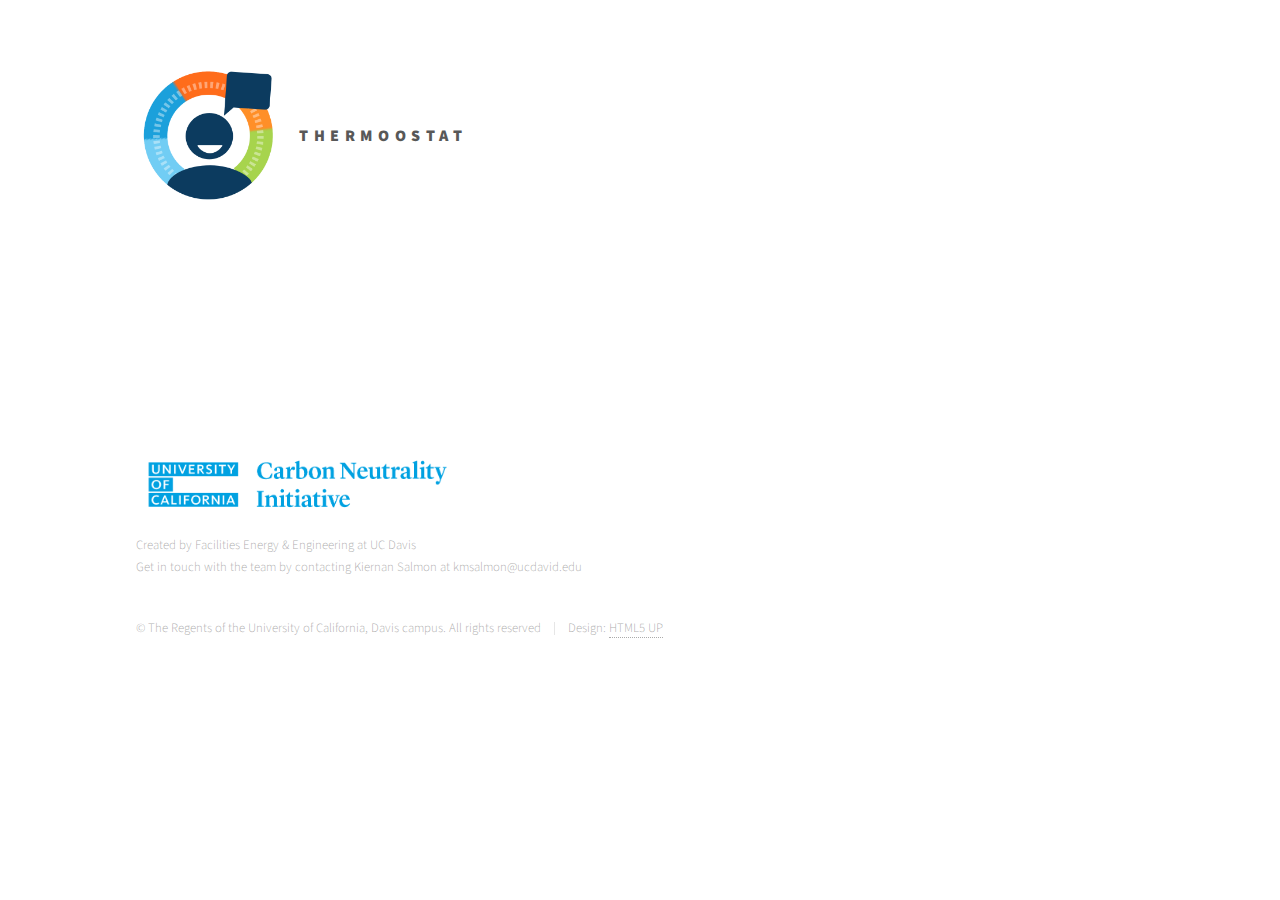
==== commit 5c892e82: "fixed footers for each page" ====
--- a/index.html
+++ b/index.html
@@ -138,9 +138,9 @@
 								</span> -->
 
 							</section>
-							<p style="font-size: 0.8em; color: rgba(88, 88, 88, 0.5);">Created by Energy & Engineering at UC Davis<br>Get in touch with the team by contacting Kiernan Salmon at kmsalmon@ucdavid.edu</p>
+							<p style="font-size: 0.8em; color: rgba(88, 88, 88, 0.5);">Created by Facilities Energy & Engineering at UC Davis<br>Get in touch with the team by contacting Kiernan Salmon at kmsalmon@ucdavid.edu</p>
 							<ul class="copyright">
-								<li>&copy; Untitled. All rights reserved</li><li>Design: <a href="http://html5up.net">HTML5 UP</a></li>
+								<li>&copy; The Regents of the University of California, Davis campus. All rights reserved</li><li>Design: <a href="http://html5up.net">HTML5 UP</a></li>
 							</ul>
 						</div>
 					</footer>
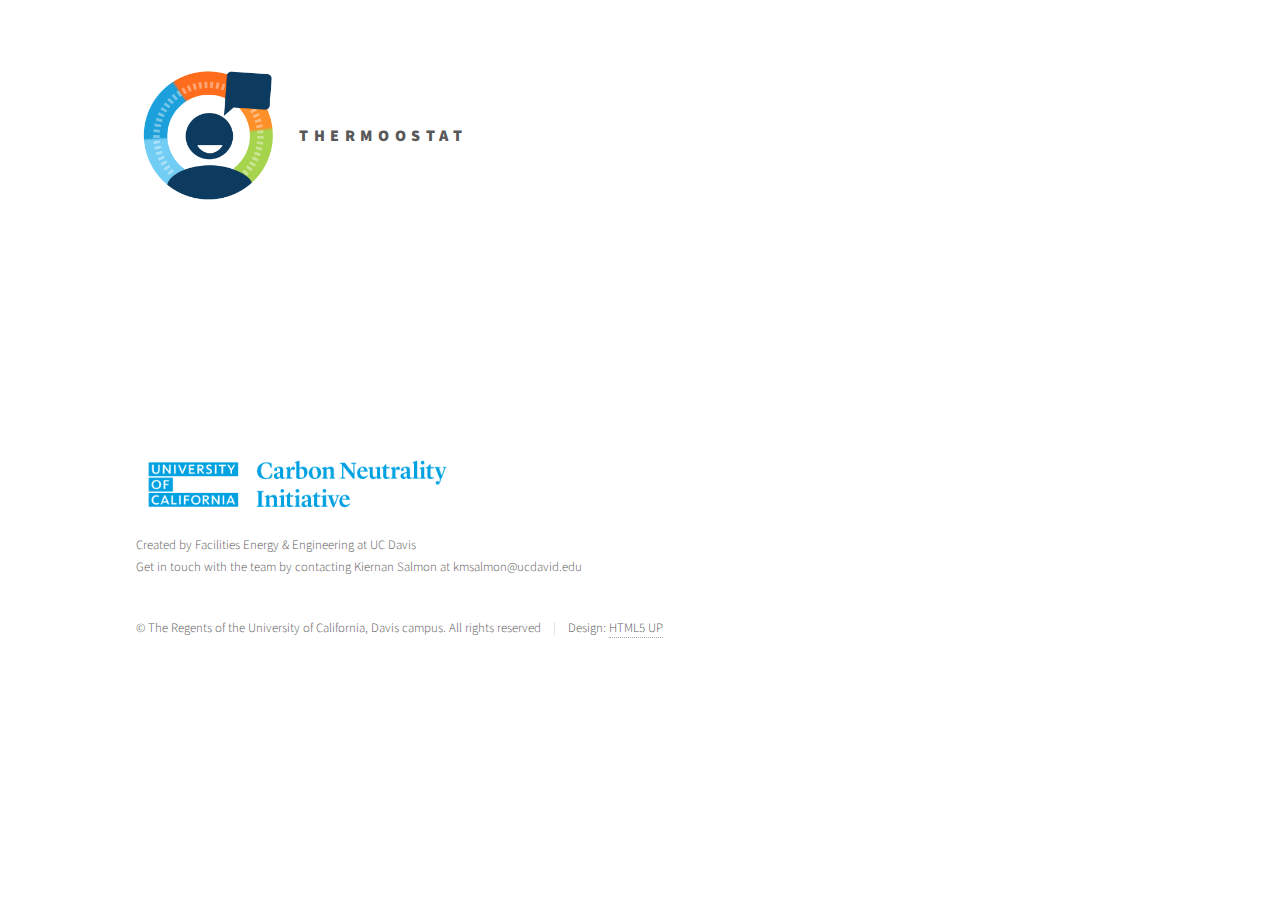
==== commit 8a6f7aee: "fixed h3 headings" ====
--- a/index.html
+++ b/index.html
@@ -138,7 +138,7 @@
 								</span> -->
 
 							</section>
-							<p style="font-size: 0.8em; color: rgba(88, 88, 88, 0.5);">Created by Facilities Energy & Engineering at UC Davis<br>Get in touch with the team by contacting Kiernan Salmon at kmsalmon@ucdavid.edu</p>
+							<p style="font-size: 0.8em; color: #565656;">Created by Facilities Energy & Engineering at UC Davis<br>Get in touch with the team by contacting Kiernan Salmon at kmsalmon@ucdavid.edu</p>
 							<ul class="copyright">
 								<li>&copy; The Regents of the University of California, Davis campus. All rights reserved</li><li>Design: <a href="http://html5up.net">HTML5 UP</a></li>
 							</ul>
--- a/assets/css/main.css
+++ b/assets/css/main.css
@@ -3195,7 +3195,7 @@
 				margin-top: 1em;
 				list-style: none;
 				font-size: 0.8em;
-				color: rgba(88, 88, 88, 0.5);
+				color: #565656;
 			}
 
 				#footer > .inner .copyright a {
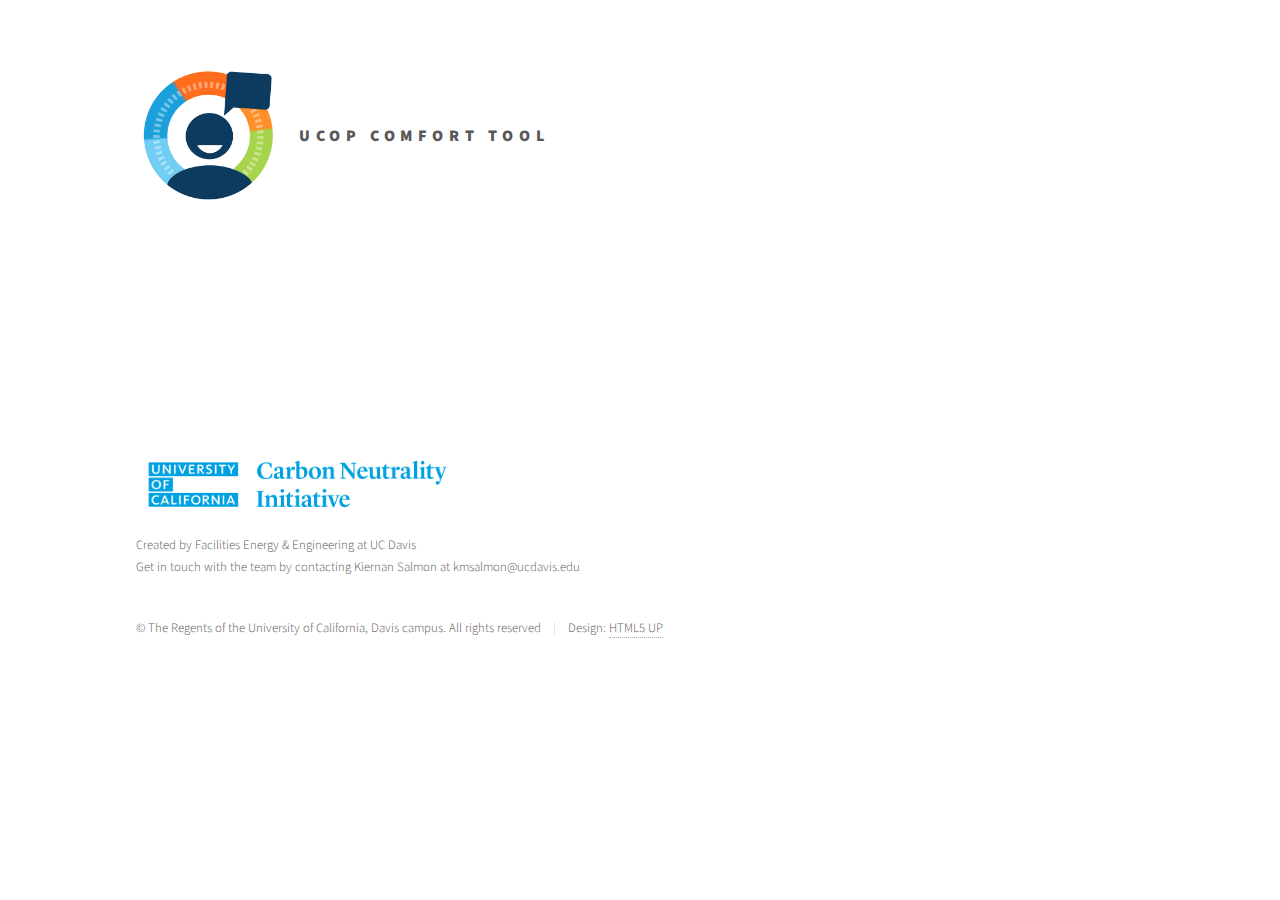
==== commit f23078c5: "changed title page and email'" ====
--- a/index.html
+++ b/index.html
@@ -6,7 +6,7 @@
 -->
 <html>
 	<head>
-		<title>Thermoostat</title>
+		<title> UCOP Comfort Tool</title>
 		<link rel="icon" href="images/toplogouc.png"/>
 		<meta charset="utf-8" />
 		<meta name="viewport" content="width=device-width, initial-scale=1, user-scalable=no" />
@@ -24,7 +24,7 @@
 							<!-- Logo -->
 								<a href="index.html" class="logo">
 									<span class="symbol"><img src="images/Comfort-Logo.png" alt="" /></span>
-									<span class="title">thermoostat</span>
+									<span class="title"> UCOP Comfort Tool</span>
 								</a>
 
 							<!-- Nav
@@ -138,7 +138,7 @@
 								</span> -->
 
 							</section>
-							<p style="font-size: 0.8em; color: #565656;">Created by Facilities Energy & Engineering at UC Davis<br>Get in touch with the team by contacting Kiernan Salmon at kmsalmon@ucdavid.edu</p>
+							<p style="font-size: 0.8em; color: #565656;">Created by Facilities Energy & Engineering at UC Davis<br>Get in touch with the team by contacting Kiernan Salmon at kmsalmon@ucdavis.edu</p>
 							<ul class="copyright">
 								<li>&copy; The Regents of the University of California, Davis campus. All rights reserved</li><li>Design: <a href="http://html5up.net">HTML5 UP</a></li>
 							</ul>
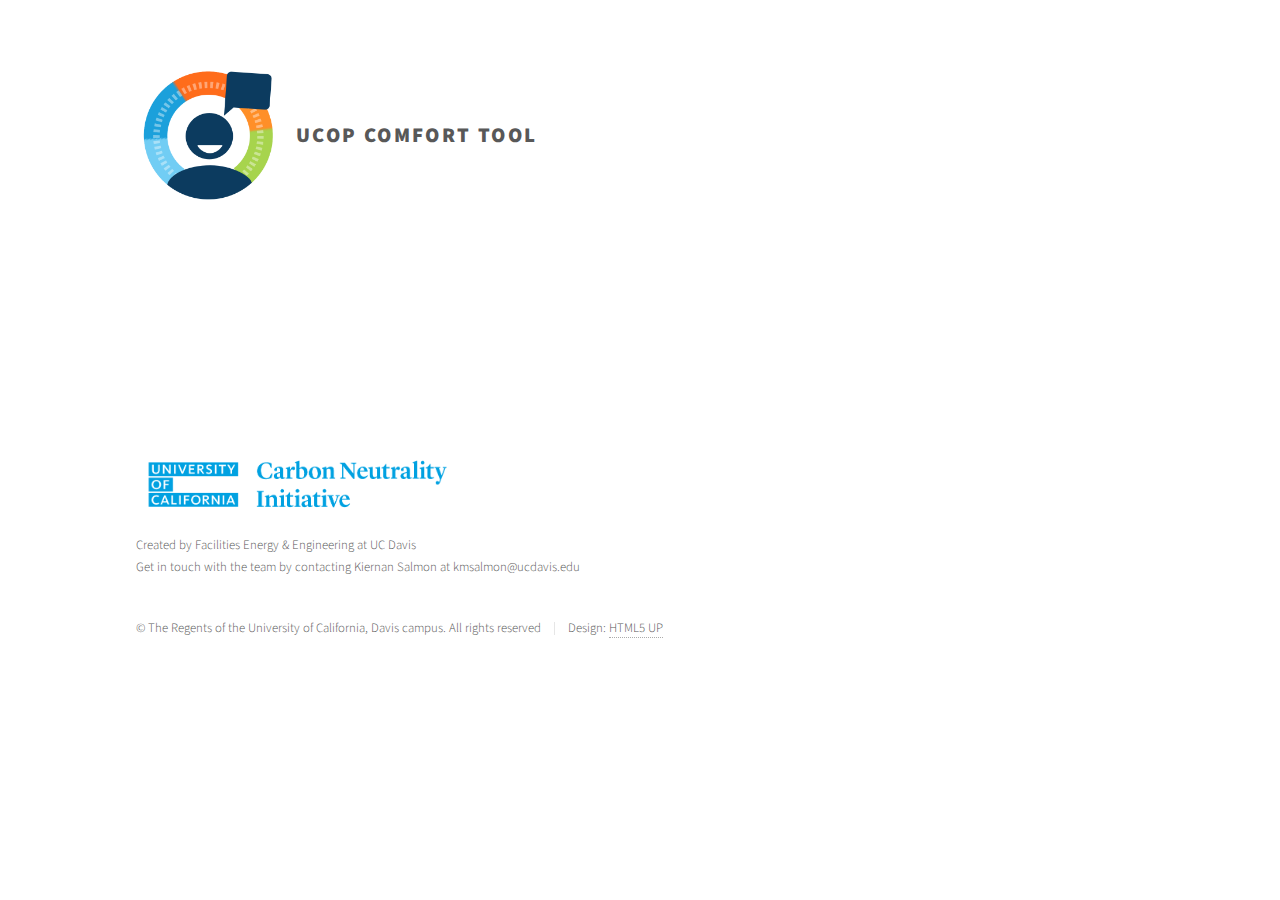
==== commit b23aead6: "changing font size of title page" ====
--- a/index.html
+++ b/index.html
@@ -24,7 +24,7 @@
 							<!-- Logo -->
 								<a href="index.html" class="logo">
 									<span class="symbol"><img src="images/Comfort-Logo.png" alt="" /></span>
-									<span class="title"> UCOP Comfort Tool</span>
+									<span class="title" style="font-size:1.3em"> UCOP Comfort Tool</span>
 								</a>
 
 							<!-- Nav
--- a/assets/css/main.css
+++ b/assets/css/main.css
@@ -2812,14 +2812,15 @@
 
 	#header {
 		padding: 4em 0 0.1em 0 ;
+		font-size: 1.1em:
 	}
 
 		#header .logo {
 			display: block;
 			border-bottom: 0;
 			color: inherit;
-			font-weight: 900;
-			letter-spacing: 0.35em;
+			font-weight: 1000;
+			letter-spacing: 0.15em;
 			margin: 0 0 2.5em 0;
 			text-decoration: none;
 			text-transform: uppercase;
@@ -2838,6 +2839,7 @@
 
 			#header .logo .title:hover {
 				color: #585858;
+
 			}
 
 			#header .logo .symbol {
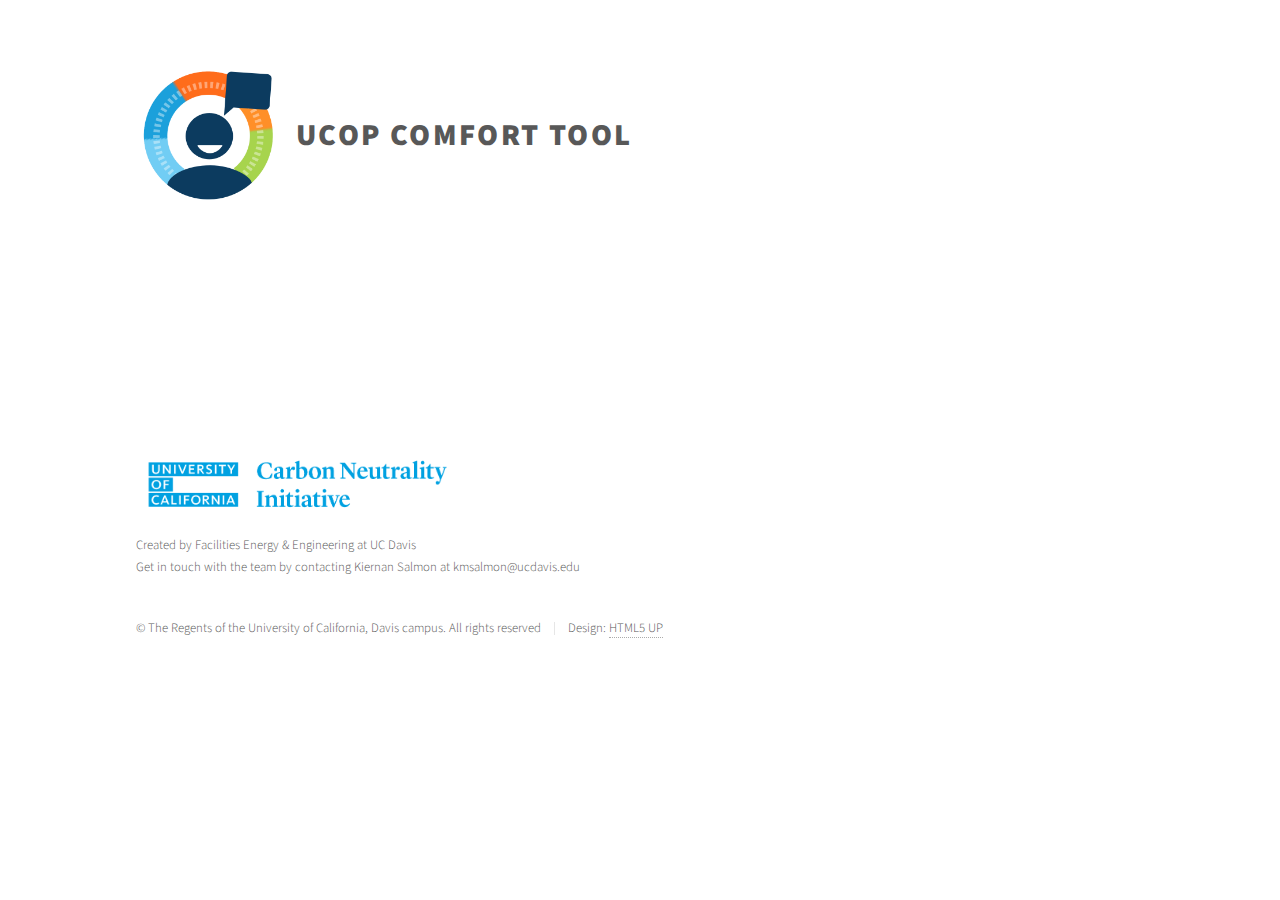
==== commit 2de4b311: "changed sizing of title font on home page" ====
--- a/index.html
+++ b/index.html
@@ -24,7 +24,7 @@
 							<!-- Logo -->
 								<a href="index.html" class="logo">
 									<span class="symbol"><img src="images/Comfort-Logo.png" alt="" /></span>
-									<span class="title" style="font-size:1.3em"> UCOP Comfort Tool</span>
+									<span class="title" style="font-size:1.9em"> UCOP Comfort Tool</span>
 								</a>
 
 							<!-- Nav
--- a/assets/css/main.css
+++ b/assets/css/main.css
@@ -2812,7 +2812,7 @@
 
 	#header {
 		padding: 4em 0 0.1em 0 ;
-		font-size: 1.1em:
+
 	}
 
 		#header .logo {
